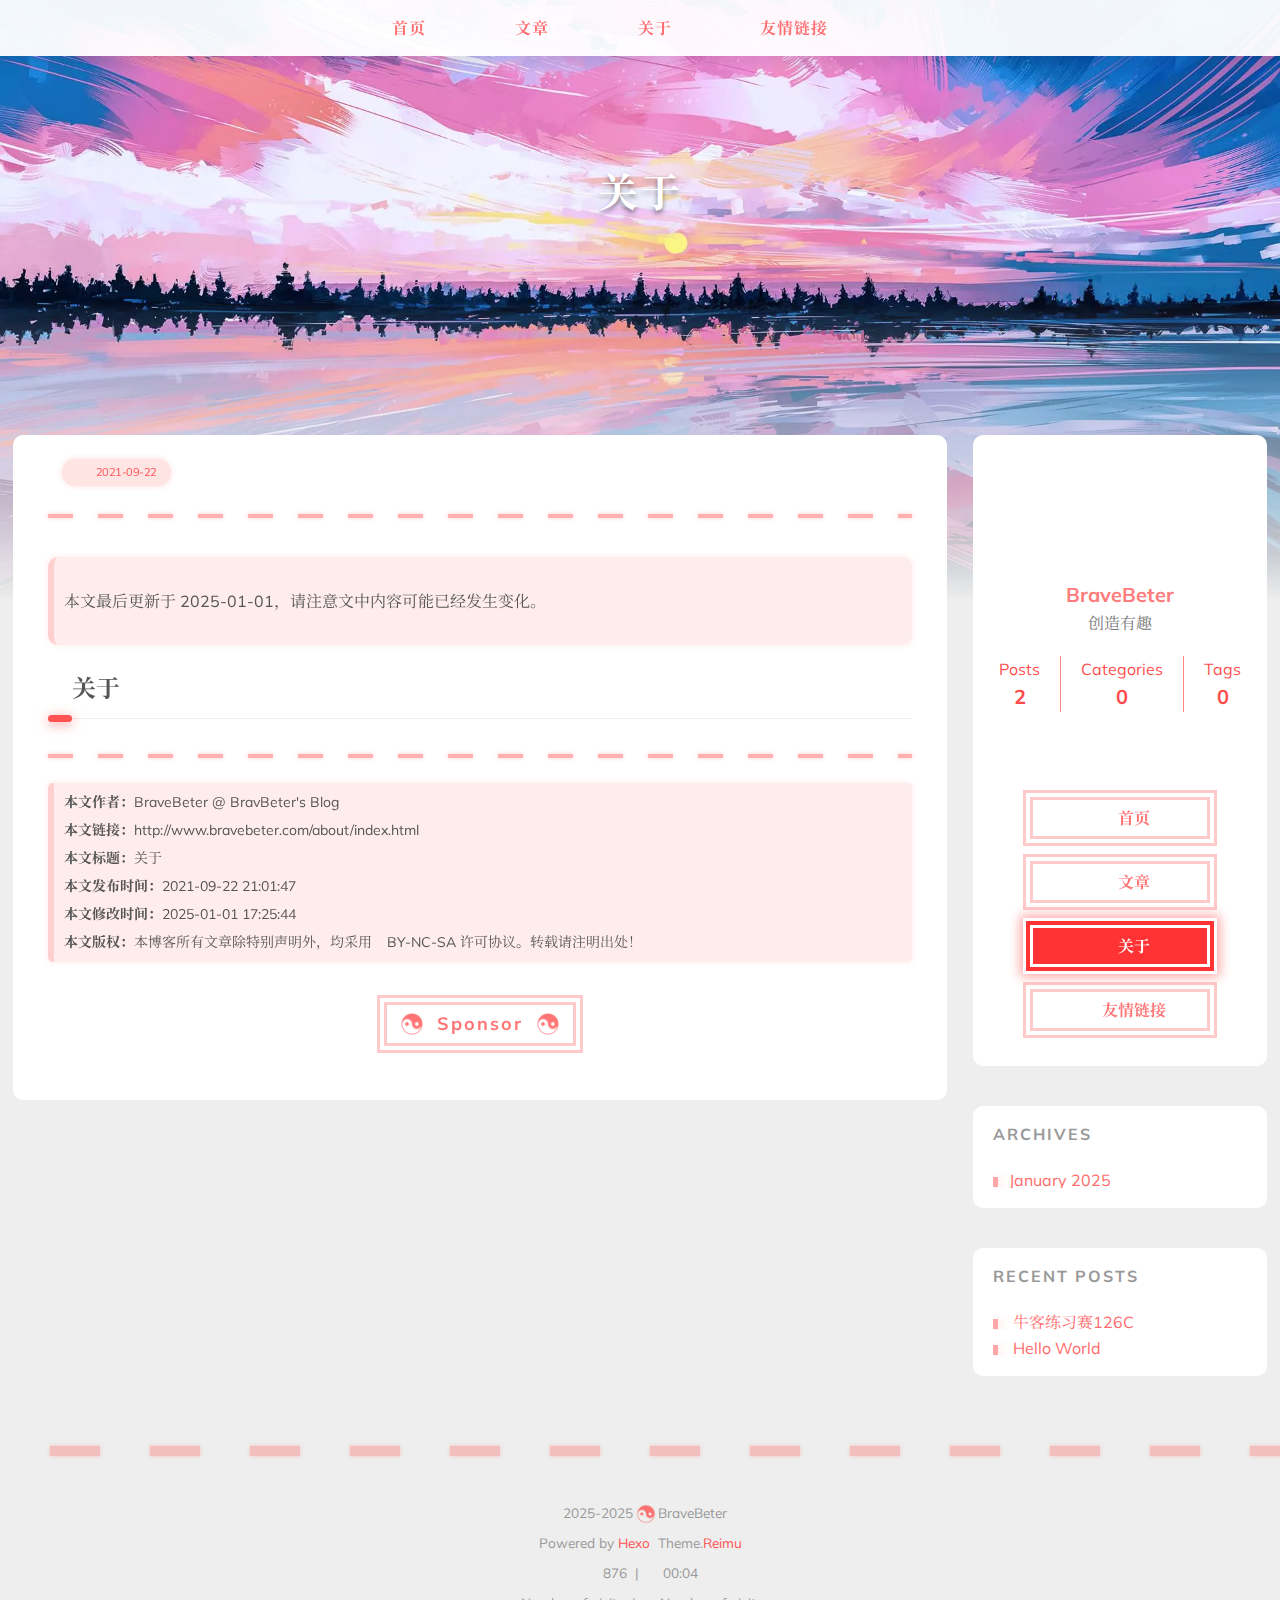
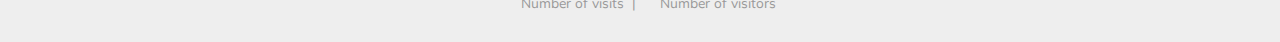
==== about/index.html @ 47693d8d "Site updated: 2025-01-01 23:46:29" ====
<!DOCTYPE html>
  <html lang="en"  >
  <head>
  <meta charset="utf-8">
  

  

  

  <script>window.REIMU_CONFIG = {};window.REIMU_CONFIG.icon_font = '4552607_tq6stt6tcg';window.REIMU_CONFIG.clipboard_tips = {"success":"复制成功(*^▽^*)","fail":"复制失败 (ﾟ⊿ﾟ)ﾂ","copyright":{"enable":true,"count":50,"content":"本文版权：本博客所有文章除特别声明外，均采用 BY-NC-SA 许可协议。转载请注明出处！"}};window.REIMU_CONFIG.outdate = {"enable":true,"daysAgo":180,"message":"本文最后更新于 {time}，请注意文中内容可能已经发生变化。"};window.REIMU_CONFIG.code_block = {"expand":true};</script>
  
  <title>
    关于 |
    
    BravBeter&#39;s Blog
  </title>
  <meta name="viewport" content="width=device-width, initial-scale=1, shrink-to-fit=no">
  <link rel="preconnect" href="https://fonts.gstatic.com/" crossorigin><link rel="preload" as="style" href="https://fonts.googleapis.com/css?family=Mulish:400,400italic,700,700italic%7CNoto%20Serif%20SC:400,400italic,700,700italic&display=swap"><link rel="stylesheet" href="https://fonts.googleapis.com/css?family=Mulish:400,400italic,700,700italic%7CNoto%20Serif%20SC:400,400italic,700,700italic&display=swap" media="print" onload="this.media&#x3D;&#39;all&#39;">
  
    <link rel="preload" href="//at.alicdn.com/t/c/font_4552607_tq6stt6tcg.woff2" as="font" type="font/woff2" crossorigin="anonymous">
  
  
    
<link rel="stylesheet" href="/css/loader.css">

  
  
    <meta name="description" content="关于">
<meta property="og:type" content="website">
<meta property="og:title" content="关于">
<meta property="og:url" content="http://www.bravebeter.com/about/index.html">
<meta property="og:site_name" content="BravBeter&#39;s Blog">
<meta property="og:description" content="关于">
<meta property="og:locale" content="en_US">
<meta property="og:image" content="http://www.bravebeter.com/images/banner.webp">
<meta property="article:published_time" content="2021-09-22T13:01:47.000Z">
<meta property="article:modified_time" content="2025-01-01T09:25:44.995Z">
<meta property="article:author" content="BraveBeter">
<meta property="article:tag" content="create something interesting">
<meta name="twitter:card" content="summary">
<meta name="twitter:image" content="http://www.bravebeter.com/images/banner.webp">
  
  
    <link rel="alternate" href="/atom.xml" title="BravBeter's Blog" type="application/atom+xml">
  
  
    <link rel="shortcut icon" href="/images/favicon.ico">
  
  
<link rel="stylesheet" href="/css/style.css">

  <link rel="preload" href="https://npm.webcache.cn/photoswipe@5.4.4/dist/photoswipe.css" as="style" onload="this.onload=null;this.rel='stylesheet'">
  
  
  
  
  
    
<link rel="stylesheet" href="https://npm.webcache.cn/@reimujs/aos@0.1.0/dist/aos.css">

  
  
    
<link rel="stylesheet" href="https://npm.webcache.cn/aplayer@1.10.1/dist/APlayer.min.css">

  
<meta name="generator" content="Hexo 7.3.0"></head>

  <body>
    
  <div id='loader'>
    <div class="loading-left-bg loading-bg"></div>
    <div class="loading-right-bg loading-bg"></div>
    <div class="spinner-box">
      <div class="loading-taichi">
        
          <svg width="150" height="150" viewBox="0 0 1024 1024" class="icon" version="1.1" xmlns="https://www.w3.org/2000/svg" shape-rendering="geometricPrecision">
            <path d="M303.5 432A80 80 0 0 1 291.5 592A80 80 0 0 1 303.5 432z" fill="var(--red-1, #ff5252)" />
            <path d="M512 65A447 447 0 0 1 512 959L512 929A417 417 0 0 0 512 95A417 417 0 0 0 512 929L512 959A447 447 0 0 1 512 65z 
           M512 95A417 417 0 0 1 929 512A208.5 208.5 0 0 1 720.5 720.5L720.5 592A80 80 0 0 0 720.5 432A80 80 0 0 0 720.5 592L720.5 720.5A208.5 208.5 0 0 1 512 512A208.5 208.5 0 0 0 303.5 303.5A208.5 208.5 0 0 0 95 512A417 417 0 0 1 512 95z" fill="var(--red-1, #ff5252)" />
          </svg>
        
      </div>
      <div class="loading-word">少女祈祷中...</div>
    </div>
  </div>
  </div>
  <script>
    var time = null;
    var startLoading = () => {
      time = Date.now();
      document.getElementById('loader').classList.remove("loading");
    }
    var endLoading = () => {
      if (!time) {
        document.body.style.overflow = 'auto';
        document.getElementById('loader').classList.add("loading");
      } else {
        if (Date.now() - time > 500) {
          time = null;
          document.body.style.overflow = 'auto';
          document.getElementById('loader').classList.add("loading");
        } else {
          setTimeout(endLoading, 500 - (Date.now() - time));
          time = null;
        }
      }
    }
    window.addEventListener('DOMContentLoaded', endLoading);
    document.getElementById('loader').addEventListener('click', endLoading);
  </script>

<div id="copy-tooltip" style="pointer-events: none; opacity: 0; transition: all 0.2s ease; position: fixed;top: 50%;left: 50%;z-index: 999;transform: translate(-50%, -50%);color: white;background: rgba(0, 0, 0, 0.5);padding: 10px 15px;border-radius: 10px;">
</div>


    <div id="container">
      <div id="wrap">
        <div id="header-nav">
  <nav id="main-nav">
    
      
        <span class="main-nav-link-wrap">
          <div class="main-nav-icon icon rotate">
            &#xe62b;
          </div>
          <a class="main-nav-link" href="/">首页</a>
        </span>
      
        <span class="main-nav-link-wrap">
          <div class="main-nav-icon icon rotate">
            &#xe62b;
          </div>
          <a class="main-nav-link" href="/archives">文章</a>
        </span>
      
        <span class="main-nav-link-wrap">
          <div class="main-nav-icon icon rotate">
            &#xe62b;
          </div>
          <a class="main-nav-link" href="/about">关于</a>
        </span>
      
        <span class="main-nav-link-wrap">
          <div class="main-nav-icon icon rotate">
            &#xe62b;
          </div>
          <a class="main-nav-link" href="/friend">友情链接</a>
        </span>
      
    
    <a id="main-nav-toggle" class="nav-icon"></a>
  </nav>
  <nav id="sub-nav">
    
      <a id="nav-rss-link" class="nav-icon" href="/atom.xml" title="RSS Feed" target="_blank"></a>
    
    
    
  </nav>
</div>
<header id="header">
  
    <picture>
      
    </picture>
    
      <img fetchpriority="high" src="/images/dongman.webp" alt="关于">
    
  
  <div id="header-outer">
    <div id="header-title">
      
        
        
          <a href="/" id="logo">
            <h1 data-aos="slide-up">关于</h1>
          </a>
        
      
      
        
        <h2 id="subtitle-wrap" data-aos="slide-down">
          
        </h2>
      
    </div>
  </div>
</header>

        <div id="content"  class="sidebar-right" >
          <aside id="sidebar">
  
    <div id="aplayer" theme="var(--color-link)" data-aos="fade-up"></div>
  
  
  <div class="sidebar-wrapper ">
    <div class="sidebar-wrap" data-aos="fade-up">
      
        <div class="sidebar-author">
  <img data-src="/avatar/dihuang.webp" data-sizes="auto" alt="BraveBeter" class="lazyload">
  <div class="sidebar-author-name">BraveBeter</div>
  <div class="sidebar-description">创造有趣</div>
</div>
<div class="sidebar-state">
  <div class="sidebar-state-article">
    <div>Posts</div>
    <div class="sidebar-state-number">2</div>
  </div>
  <div class="sidebar-state-category">
    <div>Categories</div>
    <div class="sidebar-state-number">0</div>
  </div>
  <div class="sidebar-state-tag">
    <div>Tags</div>
    <div class="sidebar-state-number">0</div>
  </div>
</div>
<div class="sidebar-social">
  
    <div class="icon-email sidebar-social-icon">
      <a href=2801611461@qq.com itemprop="url" target="_blank" aria-label="email" rel="noopener external nofollow noreferrer"></a>
    </div>
  
    <div class="icon-github sidebar-social-icon">
      <a href=https://github.com/Luanxiaorui itemprop="url" target="_blank" aria-label="github" rel="noopener external nofollow noreferrer"></a>
    </div>
  
</div>
<div class="sidebar-menu">
  
    
      <div class="sidebar-menu-link-wrap">
        <a class="sidebar-menu-link-dummy" href="/" aria-label="首页"></a>
        <div class="sidebar-menu-icon icon rotate">
          &#xe62b;
        </div>
        <div class="sidebar-menu-link">首页</div>
      </div>
    
      <div class="sidebar-menu-link-wrap">
        <a class="sidebar-menu-link-dummy" href="/archives" aria-label="文章"></a>
        <div class="sidebar-menu-icon icon rotate">
          &#xe62b;
        </div>
        <div class="sidebar-menu-link">文章</div>
      </div>
    
      <div class="sidebar-menu-link-wrap">
        <a class="sidebar-menu-link-dummy" href="/about" aria-label="关于"></a>
        <div class="sidebar-menu-icon icon rotate">
          &#xe62b;
        </div>
        <div class="sidebar-menu-link">关于</div>
      </div>
    
      <div class="sidebar-menu-link-wrap">
        <a class="sidebar-menu-link-dummy" href="/friend" aria-label="友情链接"></a>
        <div class="sidebar-menu-icon icon rotate">
          &#xe62b;
        </div>
        <div class="sidebar-menu-link">友情链接</div>
      </div>
    
  
</div>

      
      
    </div>
  </div>

  <div class="sidebar-widget">
  
    
      

    
      
  <div class="widget-wrapper">
    <div class="widget-wrap" data-aos="fade-up">
      <h3 class="widget-title">Archives</h3>
      <div class="widget">
        <ul class="archive-list"><li class="archive-list-item"><a class="archive-list-link" href="/archives/2025/01/">January 2025</a></li></ul>
      </div>
    </div>
  </div>


    
      
  <div class="widget-wrapper">
    <div class="widget-wrap" data-aos="fade-up">
      <h3 class="widget-title">Recent Posts</h3>
      <div class="widget">
        <ul>
          
            <li>
              <a href="/2025/01/01/%E7%89%9B%E5%AE%A2%E7%BB%83%E4%B9%A0%E8%B5%9B126C/?">牛客练习赛126C</a>
            </li>
          
            <li>
              <a href="/2025/01/01/hello-world/?">Hello World</a>
            </li>
          
        </ul>
      </div>
    </div>
  </div>


    
  
  </div>
</aside>

          <section id="main"><article id="page-" class="h-entry article article-type-page" itemprop="blogPost" itemscope itemtype="https://schema.org/BlogPosting">
  <div class="article-inner" data-aos="fade-up">
    <div class="article-meta">
      <div class="article-date">
  <a href="/about/index.html" class="article-date-link" data-aos="zoom-in">
    <time datetime="2021-09-22T13:01:47.000Z" itemprop="datePublished">2021-09-22</time>
    <time style="display: none;" id="post-update-time">2025-01-01</time>
  </a>
</div>

      

    </div>
    <div class="hr-line"></div>
    

    <div class="e-content article-entry" itemprop="articleBody">
      
        <blockquote id="outdate-blockquote" style="display: none;"><p></p></blockquote>
      
      
        <h2 id="关于"><a href="#关于" class="headerlink" title="关于"></a>关于</h2>
      
    </div>
    <footer class="article-footer">
      
        <blockquote class="article-copyright">
    <p><strong>本文作者：</strong>BraveBeter @ BravBeter's Blog</p>
    <p><strong>本文链接：</strong><a href="http://www.bravebeter.com/about/index.html">http://www.bravebeter.com/about/index.html</a></p>
    <p><strong>本文标题：</strong>关于</p>
    <p><strong>本文发布时间：</strong>2021-09-22 21:01:47</p>
    <p><strong>本文修改时间：</strong>2025-01-01 17:25:44</p>
    <p><strong>本文版权：</strong>本博客所有文章除特别声明外，均采用 <a href="https://creativecommons.org/licenses/by-nc-sa/4.0/deed.zh" rel="noopener external nofollow noreferrer" target="_blank"><span class="icon-creative-commons"></span>BY-NC-SA</a> 许可协议。转载请注明出处！</p>
    <span class="icon-creative-commons article-copyright-bg"></span>
  </blockquote>
      
      
        <div class="sponsor-wrapper">
  <div class="sponsor-button-wrapper">
    <div class="sponsor-icon rotate"></div>
    <div class="sponsor-title">Sponsor</div>
    <div class="sponsor-icon rotate"></div>
  </div>
  <div class="sponsor-tip">请作者喝杯咖啡吧！</div>
  
</div>
      
      
      
      
      
      
      

    </footer>
  </div>
  

</article>






</section>
        </div>
        
        
        <footer id="footer">
  <div style="width: 100%; overflow: hidden">
    <div class="footer-line"></div>
  </div>
  <div id="footer-info">
    
    <div>
      <span class="icon-copyright"></span>
      2025-2025
      <span class="footer-info-sep rotate"></span>
      BraveBeter
    </div>
    
      <div>
        Powered by&nbsp;<a href="https://hexo.io/" rel="noopener external nofollow noreferrer" target="_blank">Hexo</a>&nbsp;
        Theme.<a href="https://github.com/D-Sketon/hexo-theme-reimu" rel="noopener external nofollow noreferrer" target="_blank">Reimu</a>
      </div>
    
    
      <div>
        <span class="icon-brush"></span>
        876
        &nbsp;|&nbsp;
        <span class="icon-coffee"></span>
        00:04
      </div>
    
    
    
    
      <div>
        <span class="icon-eye"></span>
        <span id="busuanzi_container_site_pv">Number of visits&nbsp;<span id="busuanzi_value_site_pv"></span></span>
        &nbsp;|&nbsp;
        <span class="icon-user"></span>
        <span id="busuanzi_container_site_uv">Number of visitors&nbsp;<span id="busuanzi_value_site_uv"></span></span>
      </div>
    
  </div>
</footer>

        
          <div class="sidebar-top">
            <div class="sidebar-top-taichi rotate"></div>
            <div class="arrow-up"></div>
          </div>
        
        <div id="mask" class="hide"></div>
      </div>
      <nav id="mobile-nav">
  <div class="sidebar-wrap">
    
      <div class="sidebar-author">
  <img data-src="/avatar/dihuang.webp" data-sizes="auto" alt="BraveBeter" class="lazyload">
  <div class="sidebar-author-name">BraveBeter</div>
  <div class="sidebar-description">创造有趣</div>
</div>
<div class="sidebar-state">
  <div class="sidebar-state-article">
    <div>Posts</div>
    <div class="sidebar-state-number">2</div>
  </div>
  <div class="sidebar-state-category">
    <div>Categories</div>
    <div class="sidebar-state-number">0</div>
  </div>
  <div class="sidebar-state-tag">
    <div>Tags</div>
    <div class="sidebar-state-number">0</div>
  </div>
</div>
<div class="sidebar-social">
  
    <div class="icon-email sidebar-social-icon">
      <a href=2801611461@qq.com itemprop="url" target="_blank" aria-label="email" rel="noopener external nofollow noreferrer"></a>
    </div>
  
    <div class="icon-github sidebar-social-icon">
      <a href=https://github.com/Luanxiaorui itemprop="url" target="_blank" aria-label="github" rel="noopener external nofollow noreferrer"></a>
    </div>
  
</div>
<div class="sidebar-menu">
  
    
      <div class="sidebar-menu-link-wrap">
        <a class="sidebar-menu-link-dummy" href="/" aria-label="首页"></a>
        <div class="sidebar-menu-icon icon rotate">
          &#xe62b;
        </div>
        <div class="sidebar-menu-link">首页</div>
      </div>
    
      <div class="sidebar-menu-link-wrap">
        <a class="sidebar-menu-link-dummy" href="/archives" aria-label="文章"></a>
        <div class="sidebar-menu-icon icon rotate">
          &#xe62b;
        </div>
        <div class="sidebar-menu-link">文章</div>
      </div>
    
      <div class="sidebar-menu-link-wrap">
        <a class="sidebar-menu-link-dummy" href="/about" aria-label="关于"></a>
        <div class="sidebar-menu-icon icon rotate">
          &#xe62b;
        </div>
        <div class="sidebar-menu-link">关于</div>
      </div>
    
      <div class="sidebar-menu-link-wrap">
        <a class="sidebar-menu-link-dummy" href="/friend" aria-label="友情链接"></a>
        <div class="sidebar-menu-icon icon rotate">
          &#xe62b;
        </div>
        <div class="sidebar-menu-link">友情链接</div>
      </div>
    
  
</div>

    
  </div>
  
</nav>

    </div>
    
    
<script src="https://npm.webcache.cn/lazysizes@5.3.2/lazysizes.min.js" integrity="sha384-3gT&#x2F;vsepWkfz&#x2F;ff7PpWNUeMzeWoH3cDhm&#x2F;A8jM7ouoAK0&#x2F;fP&#x2F;9bcHHR5kHq2nf+e" crossorigin="anonymous"></script>


<script src="https://npm.webcache.cn/clipboard@2.0.11/dist/clipboard.min.js" integrity="sha384-J08i8An&#x2F;QeARD9ExYpvphB8BsyOj3Gh2TSh1aLINKO3L0cMSH2dN3E22zFoXEi0Q" crossorigin="anonymous"></script>



<script src="/js/script.js"></script>



  
<script src="/js/aos.js"></script>

  <script>
    var aosInit = () => {
      AOS.init({
        duration: 1000,
        easing: "ease",
        once: true,
        offset: 50,
      });
    };
    if (document.readyState === 'loading') {
      document.addEventListener('DOMContentLoaded', aosInit);
    } else {
      aosInit();
    }
  </script>



<script src="/js/pjax_script.js" data-pjax></script>







  
<script src="https://npm.webcache.cn/mouse-firework@0.0.6/dist/index.umd.js" integrity="sha384-vkGvf25gm1C1PbcoD5dNfc137HzNL&#x2F;hr1RKA5HniJOaawtvUmH5lTVFgFAruE9Ge" crossorigin="anonymous"></script>

  <script>
    window.firework && window.firework(JSON.parse('{"excludeElements":["a","button"],"particles":[{"shape":"circle","move":["emit"],"easing":"easeOutExpo","colors":["#ff5252","#ff7c7c","#ffafaf","#ffd0d0"],"number":20,"duration":[1200,1800],"shapeOptions":{"radius":[16,32],"alpha":[0.3,0.5]}},{"shape":"circle","move":["diffuse"],"easing":"easeOutExpo","colors":["#ff0000"],"number":1,"duration":[1200,1800],"shapeOptions":{"radius":20,"alpha":[0.2,0.5],"lineWidth":6}}]}'))
  </script>









  
<script src="https://npm.webcache.cn/quicklink@2.3.0/dist/quicklink.umd.js" integrity="sha384-aD7FsuQkS1ohgFKY41fJfeA+Wd&#x2F;QRNnrOd9Bs58K3FzKdJJv8yPnYU8Tnp5z1agS" crossorigin="anonymous"></script>

  <script data-pjax>
    window.quicklink?.listen({
      timeout: 3000,
      priority: true,
      ignores: []
    });
  </script>


<div id="lazy-script">
  <div>
    
    
      
        
<script src="/js/insert_highlight.js" data-pjax></script>

      
    
    
      <script type="module" data-pjax>
        const PhotoSwipeLightbox = (await safeImport("https://npm.webcache.cn/photoswipe@5.4.4/dist/photoswipe-lightbox.esm.min.js", "sha384-DiL6M/gG+wmTxmCRZyD1zee6lIhawn5TGvED0FOh7fXcN9B0aZ9dexSF/N6lrZi/")).default;
        
        const pswp = () => {
          if (_$$('.article-entry a.article-gallery-item').length > 0) {
            new PhotoSwipeLightbox({
              gallery: '.article-entry',
              children: 'a.article-gallery-item',
              pswpModule: () => safeImport("https://npm.webcache.cn/photoswipe@5.4.4/dist/photoswipe.esm.min.js", "sha384-WkkO3GCmgkC3VQWpaV8DqhKJqpzpF9JoByxDmnV8+oTJ7m3DfYEWX1fu1scuS4+s")
            }).init();
          }
          if(_$$('.article-gallery a.article-gallery-item').length > 0) {
            new PhotoSwipeLightbox({
              gallery: '.article-gallery',
              children: 'a.article-gallery-item',
              pswpModule: () => safeImport("https://npm.webcache.cn/photoswipe@5.4.4/dist/photoswipe.esm.min.js", "sha384-WkkO3GCmgkC3VQWpaV8DqhKJqpzpF9JoByxDmnV8+oTJ7m3DfYEWX1fu1scuS4+s")
            }).init();
          }
          window.lightboxStatus = 'done';
          window.removeEventListener('lightbox:ready', pswp);
        }
        if(window.lightboxStatus === 'ready') {
          pswp()
        } else {
          window.addEventListener('lightbox:ready', pswp);
        }
      </script>
      








    
  </div>
</div>


  <script>
    console.log(String.raw`%c 
 ______     ______     __     __    __     __  __    
/\  == \   /\  ___\   /\ \   /\ "-./  \   /\ \/\ \   
\ \  __<   \ \  __\   \ \ \  \ \ \-./\ \  \ \ \_\ \  
 \ \_\ \_\  \ \_____\  \ \_\  \ \_\ \ \_\  \ \_____\ 
  \/_/ /_/   \/_____/   \/_/   \/_/  \/_/   \/_____/ 
                                                  
`,'color: #ff5252;')
    console.log('%c Theme.Reimu v' + '1.2.0' + ' %c https://github.com/D-Sketon/hexo-theme-reimu ', 'color: white; background: #ff5252; padding:5px 0;', 'padding:4px;border:1px solid #ff5252;')
  </script>
  

<script data-pjax>
  var updateTime = _$('#post-update-time')?.innerHTML;

  if (updateTime) {
    const update = new Date(updateTime);
    const now = new Date();
    const diff = now - update;
    const days = diff / 86400000;
    const { daysAgo, message: template } = window.REIMU_CONFIG.outdate;
    if (days >= daysAgo) {
      const message = template.replace(/{time}/, updateTime);
      const blockquote = _$('#outdate-blockquote');
      if (blockquote) {
        blockquote.querySelector('p').innerText = message;
        blockquote.style.display = 'block';
      }
    }
  }
</script>


  
<script src="https://npm.webcache.cn/busuanzi@2.3.0/bsz.pure.mini.js" integrity="sha384-0M75wtSkhjIInv4coYlaJU83+OypaRCIq2SukQVQX04eGTCBXJDuWAbJet56id+S" crossorigin="anonymous" async></script>




<script>
  if ('serviceWorker' in navigator) {
    navigator.serviceWorker.getRegistrations().then((registrations) => {
      for (let registration of registrations) {
        registration.unregister();
      }
    });
  }
</script>





  
<script src="https://npm.webcache.cn/aplayer@1.10.1/dist/APlayer.min.js" integrity="sha384-gdGYZwHnfJM54evoZhpO0s6ZF5BQiybkiyW7VXr+h5UfruuRL&#x2F;aORyw+5+HZoU6e" crossorigin="anonymous"></script>

  
    <script>
      const ap = new APlayer({
        container: document.getElementById('aplayer'),
        audio: [{"name":"Riptide","artist":"the chainsmokers","url":"The Chainsmokers - Riptide.mp3","cover":"images/riptide.jpg"}] || [],
        fixed: null || false,
        autoplay: null || false,
        loop: '' || 'all',
        order: '' || 'list',
        preload: '' || 'auto',
        volume: null || 0.7,
        mutex: null || true,
        listFolded: null || false,
      });
    </script>
  



  </body>
  </html>
---- css/loader.css ----
[data-theme="dark"] #loader .loading-bg {
  background-color: rgba(37,37,37,0.9);
}
[data-theme="dark"] #loader .spinner-box .loading-word {
  color: var(--red-1, #ff5252);
}
#loader .loading-bg {
  position: fixed;
  z-index: 1000;
  width: 50%;
  height: 100%;
  background-color: rgba(255,255,255,0.9);
  transition: 0.8s;
}
#loader .loading-right-bg {
  right: 0;
}
#loader .spinner-box {
  position: fixed;
  z-index: 1001;
  display: flex;
  justify-content: center;
  align-items: center;
  width: 100%;
  height: 100vh;
  opacity: 1;
  transition: 0.5s;
}
#loader .spinner-box .loading-taichi {
  opacity: 0.8;
  animation: rotate-all 2s linear infinite;
}
#loader .spinner-box .loading-word {
  position: absolute;
  color: var(--red-1, #ff5252);
  top: calc(50% + 110px);
  left: 50%;
  transform: translate(-50%, -50%);
  font: 700 1.2rem Mulish, 'Noto Serif SC', 'Noto Serif JP', -apple-system, 'PingFang SC', 'Microsoft YaHei', sans-serif;
}
#loader.loading .loading-left-bg {
  transform: translate(-100%, 0);
}
#loader.loading .loading-right-bg {
  transform: translate(100%, 0);
}
#loader.loading .spinner-box {
  opacity: 0;
  visibility: hidden;
}
@keyframes rotate-all {
  100% {
    transform: rotate(360deg);
  }
}
---- css/style.css ----
:root {
  --red-0: #f00;
  --red-1: #ff5252;
  --red-2: #ff7c7c;
  --red-3: #ffafaf;
  --red-4: #ffd0d0;
  --red-5: #ffe4e4;
  --red-5-5: #ffecec;
  --red-6: #fff3f3;
  --grey-9: #999;
  --grey-7: #777;
  --color-archive-year: #000;
  --color-default: #555;
  --color-border: var(--red-3);
  --color-link: var(--red-1);
  --color-background: #eee;
  --color-code-background: #f5f5f5;
  --color-header-background: rgba(255,255,255,0.9);
  --color-footer-background: #fff;
  --color-mobile-nav-background: #fff;
  --color-wrap: #fff;
  --color-sticky: #fff;
  --color-h2-border: #eee;
  --color-meta-shadow: var(--red-6);
  --color-hover-shadow: rgba(150,150,150,0.1);
  --color-h2-after: var(--red-1);
  --color-red-6-shadow: rgba(255,78,78,0.6);
  --color-red-3-shadow: rgba(255,78,78,0.3);
  --highlight-nav: #e6e6e6;
  --highlight-scrollbar: #d6d6d6;
  --highlight-background: #f7f7f7;
  --highlight-current-line: #dadada;
  --highlight-selection: #e9e9e9;
  --highlight-foreground: #4d4d4d;
  --highlight-comment: #7d7d7d;
  --highlight-red: #c8362b;
  --highlight-orange: #b66014;
  --highlight-yellow: #cb911d;
  --highlight-green: #2ea52e;
  --highlight-aqua: #479d9d;
  --highlight-blue: #1973b8;
  --highlight-purple: #7135ac;
  --cursor-default: url("../images/cursor/reimu-cursor-default.png"), auto;
  --cursor-pointer: url("../images/cursor/reimu-cursor-pointer.png"), pointer;
  --cursor-text: url("../images/cursor/reimu-cursor-text.png"), text;
  --footer-icon: url("../images/taichi.png");
  --sponsor-icon: url("../images/taichi.png");
  --top-icon: url("../images/taichi.png");
}
[data-theme="dark"]:root {
  --red-0: var(--red-1);
  --red-4: rgba(255,208,208,0.5);
  --red-5: rgba(255,228,228,0.2);
  --red-5-5: rgba(255,236,236,0.1);
  --red-6: rgba(255,243,243,0.2);
  --color-archive-year: #999;
  --color-default: #999;
  --color-border: var(--red-5);
  --color-background: #21252b;
  --color-code-background: rgba(232,232,232,0.1);
  --color-header-background: #222;
  --color-footer-background: #21252b;
  --color-mobile-nav-background: #21252b;
  --color-wrap: #272b30;
  --color-h2-border: #47474a;
  --color-meta-shadow: rgba(0,0,0,0.2);
  --color-hover-shadow: rgba(0,0,0,0.2);
  --highlight-nav: #2e353f;
  --highlight-scrollbar: #454d59;
  --highlight-background: #22272e;
  --highlight-current-line: #393939;
  --highlight-selection: #515151;
  --highlight-foreground: #ccc;
  --highlight-comment: #999;
  --highlight-red: #f47067;
  --highlight-orange: #f69d50;
  --highlight-yellow: #fc6;
  --highlight-green: #9c9;
  --highlight-aqua: #6cc;
  --highlight-blue: #54b6ff;
  --highlight-purple: #dcbdfb;
}
[data-theme="dark"]:root img {
  filter: brightness(70%);
}
[data-theme="dark"]:root .pswp__img {
  opacity: 1;
  filter: none;
  animation: none;
}
[data-theme="dark"]:root img.lazyloaded {
  opacity: 1;
  animation: blur-darken 0.8s ease-in-out forwards;
}
body [data-aos='fade-up'] {
  transform: translate3d(0, 30px, 0);
}
body [data-aos='zoom-in'] {
  transform: scale(0.8);
}
[data-aos^=fade],
[data-aos^=zoom] {
  transition-property: all !important;
}
@keyframes blur {
  0% {
    filter: blur(10px);
  }
  to {
    filter: blur(0);
  }
}
@keyframes blur-darken {
  0% {
    filter: blur(10px) brightness(70%);
  }
  to {
    filter: blur(0) brightness(70%);
  }
}
@keyframes rotate-all {
  100% {
    transform: rotate(360deg);
  }
}
@keyframes transform-all {
  100% {
    transform: translateX(-100px);
  }
}
.article-entry h1 {
  font-size: 2em;
}
.article-entry h2 {
  font-size: 1.5em;
  position: relative;
}
.article-entry h2:before {
  content: "";
  position: absolute;
  width: 100%;
  border-bottom: 1px solid var(--color-h2-border);
  bottom: -15px;
  box-sizing: unset;
  transition: 1s;
}
.article-entry h2:after {
  content: "";
  position: absolute;
  background: var(--color-h2-after);
  width: 1em;
  height: 7px;
  bottom: -18px;
  left: 0;
  border-radius: 10px;
  box-shadow: 0 2px 12px var(--color-red-6-shadow);
  transition: 0.3s;
}
.article-entry h2:hover:after {
  width: 3em;
}
.article-entry h3 {
  font-size: 1.3em;
}
.article-entry h4 {
  font-size: 1.2em;
}
.article-entry h5 {
  font-size: 1em;
}
.article-entry h6 {
  font-size: 1em;
  color: var(--grey-9);
}
.article-entry hr {
  margin: 10px 0;
  opacity: 0.3;
  height: 4px;
  background-image: linear-gradient(to right, var(--red-0) 50%, transparent 0%);
  background-size: 50px 4px;
  background-repeat: repeat-x;
  border: none;
  filter: drop-shadow(0px 0px 2px var(--red-1));
  transition: opacity 0.3s;
}
.article-entry hr:hover {
  opacity: 0.5;
}
.article-entry strong {
  font-weight: bold;
}
.article-entry em,
.article-entry cite {
  font-style: italic;
}
.article-entry sup,
.article-entry sub {
  font-size: 0.75em;
  line-height: 0;
  position: relative;
  vertical-align: baseline;
}
.article-entry sup {
  top: -0.5em;
}
.article-entry sub {
  bottom: -0.2em;
}
.article-entry small {
  font-size: 0.85em;
}
.article-entry acronym,
.article-entry abbr {
  text-decoration: none;
  border-bottom: 1px dotted;
}
.article-entry ul,
.article-entry ol,
.article-entry dl {
  margin: 0 20px;
  line-height: 1.8em;
}
.article-entry ul ul,
.article-entry ol ul,
.article-entry ul ol,
.article-entry ol ol {
  margin-top: 0;
  margin-bottom: 0;
}
.article-entry ul {
  list-style: disc;
}
.article-entry ol {
  list-style: decimal;
}
.article-entry dt {
  font-weight: bold;
}
@font-face {
  font-family: "iconfont";
  src: url("//at.alicdn.com/t/c/font_4552607_tq6stt6tcg.woff2") format('woff2');
  font-display: swap;
}
.tag-wrap .archives-tag-list-link:before {
  font-family: "iconfont";
  content: "\e622";
}
.category-wrap .archives-category-list-link:before {
  font-family: "iconfont";
  content: "\e604";
}
.article-date-link:before {
  font-family: "iconfont";
  content: "\e606";
}
.article-category-link:before {
  font-family: "iconfont";
  content: "\e604";
}
.article-tag-list-link:before {
  font-family: "iconfont";
  content: "\e622";
}
.article-comment-link:before {
  font-family: "iconfont";
  content: "\e608";
}
.icon-copyright:before {
  font-family: "iconfont";
  content: "\e60a";
}
.icon-brush:before {
  font-family: "iconfont";
  content: "\e618";
}
.icon-coffee:before {
  font-family: "iconfont";
  content: "\e607";
}
.icon-eye:before {
  font-family: "iconfont";
  content: "\e60f";
}
.icon-user:before {
  font-family: "iconfont";
  content: "\e628";
}
#main-nav-toggle:before {
  font-family: "iconfont";
  content: "\e62f";
}
#nav-rss-link:before {
  font-family: "iconfont";
  content: "\e61f";
}
#nav-search-btn:before {
  font-family: "iconfont";
  content: "\e631";
}
#nav-sun-btn:before {
  font-family: "iconfont";
  content: "\e621";
}
#nav-moon-btn:before {
  font-family: "iconfont";
  content: "\e617";
}
.icon-copy:before {
  font-family: "iconfont";
  content: "\e60c";
}
.icon-chevron-down:before {
  font-family: "iconfont";
  content: "\e609";
}
.icon-check:before {
  font-family: "iconfont";
  content: "\e636";
}
.icon-times:before {
  font-family: "iconfont";
  content: "\e637";
}
.post-meta .icon-calendar:before {
  font-family: "iconfont";
  content: "\e605";
}
.post-meta .icon-pencil:before {
  font-family: "iconfont";
  content: "\e61b";
}
.post-meta .icon-clock:before {
  font-family: "iconfont";
  content: "\e613";
}
.post-sticky:before {
  font-family: "iconfont";
  content: "\e627";
}
.reimu-popup .popup-btn-close:before {
  font-family: "iconfont";
  content: "\e626";
}
.reimu-search-input-icon:before {
  font-family: "iconfont";
  content: "\e631";
}
.ais-pagination--item__previous a:before {
  font-family: "iconfont";
  content: "\e601";
}
.ais-pagination--item__next a:before {
  font-family: "iconfont";
  content: "\e630";
}
.icon-github:before {
  content: "\e619";
}
.icon-email:before {
  content: "\e63c";
}
.sidebar-btn-wrapper .sidebar-toc-btn:before {
  font-family: "iconfont";
  content: "\e633";
}
.sidebar-btn-wrapper .sidebar-common-btn:before {
  font-family: "iconfont";
  content: "\e632";
}
.sidebar-top .arrow-up:before {
  font-family: "iconfont";
  content: "\e634";
}
.icon-link:before {
  font-family: "iconfont";
  content: "\e639";
}
.icon-globe:before {
  font-family: "iconfont";
  content: "\e638";
}
.icon-creative-commons:before {
  font-family: "iconfont";
  content: "\e63a";
}
.icon-taichi:before {
  font-family: "iconfont";
  content: "\e62b";
}
.icon {
  font-family: "iconfont";
}
html,
body,
div,
span,
applet,
object,
iframe,
h1,
h2,
h3,
h4,
h5,
h6,
p,
blockquote,
pre,
a,
abbr,
acronym,
address,
big,
cite,
code,
del,
dfn,
em,
img,
ins,
kbd,
q,
s,
samp,
small,
strike,
strong,
sub,
sup,
tt,
var,
dl,
dt,
dd,
ol,
ul,
li,
fieldset,
form,
label,
legend,
table,
caption,
tbody,
tfoot,
thead,
tr,
th,
td {
  margin: 0;
  padding: 0;
  border: 0;
  outline: 0;
  font-weight: inherit;
  font-style: inherit;
  font-family: inherit;
  font-size: 100%;
  vertical-align: baseline;
}
body {
  line-height: 1;
  color: #000;
  background: #fff;
}
ol,
ul {
  list-style: none;
}
table {
  border-collapse: separate;
  border-spacing: 0;
  vertical-align: middle;
}
caption,
th,
td {
  text-align: left;
  font-weight: normal;
  vertical-align: middle;
}
a img {
  border: none;
}
h1,
h2,
h3,
h4,
h5,
h6 {
  font-family: 'Mulish','Noto Serif SC', '-apple-system','PingFang SC','Microsoft YaHei','sans-serif';
  font-weight: 700;
}
input,
button {
  margin: 0;
  padding: 0;
}
input::-moz-focus-inner,
button::-moz-focus-inner {
  border: 0;
  padding: 0;
}
html,
body,
#container {
  height: 100%;
  scroll-behavior: smooth;
  cursor: var(--cursor-default);
}
body {
  width: 100%;
  background: var(--color-background);
  -webkit-text-size-adjust: 100%;
  -webkit-font-smoothing: antialiased;
  text-size-adjust: 100%;
  font-family: 'Mulish','Noto Serif SC', '-apple-system','PingFang SC','Microsoft YaHei','sans-serif';
  transition: background 1s;
}
body ::selection {
  background: var(--red-1);
  color: #fff;
}
a {
  cursor: var(--cursor-pointer) !important;
}
.site-search input {
  cursor: var(--cursor-text) !important;
}
#main span,
#main p,
#main code,
#main kbd,
#main input,
#main textarea {
  cursor: var(--cursor-text) !important;
}
#main nav span {
  cursor: var(--cursor-default) !important;
}
#container {
  position: relative;
}
.mobile-nav-on {
  overflow: hidden !important;
}
#wrap {
  position: absolute;
  z-index: 1;
  top: 0;
  left: 0;
  height: 100%;
  width: 100%;
  transition: 1s;
  background: var(--color-background);
}
#main {
  padding: 0 10px;
  max-width: 100%;
  box-sizing: border-box;
}
@media screen and (max-width: 959px) {
  #main {
    min-width: 100%;
  }
}
#content {
  position: relative;
  display: flex;
  padding-top: 5px;
  align-items: stretch;
  max-width: 1350px;
  margin: 0 auto;
  overflow: visible;
}
@media screen and (min-width: 960px) {
  .sidebar-left #main,
  .sidebar-right #main {
    padding: 0;
    width: 73%;
    margin: 0 1%;
  }
}
#content.sidebar-right {
  flex-direction: row-reverse;
}
#mask {
  z-index: 1000;
  position: fixed;
  top: 0;
  left: 0;
  width: 100%;
  height: 100%;
  background: rgba(0,0,0,0.3);
  backdrop-filter: blur(3px);
  -webkit-backdrop-filter: blur(3px);
  opacity: 1;
  transition: 0.3s;
}
#mask.hide {
  opacity: 0;
  visibility: hidden;
}
#header {
  min-height: 400px;
  height: 35vh;
  position: relative;
}
#header img {
  position: absolute;
  top: 0;
  left: 0;
  width: 100%;
  height: 150%;
  z-index: -2;
  user-select: none;
  display: block;
  object-fit: cover;
  transition: 0.3s;
  -webkit-mask: linear-gradient(to top, transparent, #fff 50%);
  mask: linear-gradient(to top, transparent, #fff 50%);
}
@media screen and (max-width: 959px) {
  #header img {
    height: 120%;
  }
}
@media screen and (max-width: 767px) {
  #header img {
    height: 100%;
  }
}
#header-outer {
  height: 100%;
  position: relative;
  max-width: 100%;
}
[data-theme="dark"] #header-nav:hover {
  background: var(--color-header-background);
}
#header-nav {
  position: fixed;
  top: 0;
  left: 0;
  right: 0;
  display: flex;
  justify-content: center;
  overflow: hidden;
  background: var(--color-header-background);
  box-shadow: 0 0 15px 5px rgba(0,0,0,0.1);
  transition: background 1s, top 0.3s;
  z-index: 200;
}
#header-nav:hover {
  background: rgba(255,255,255,0.95);
}
#header-nav.header-nav-hidden {
  top: -80px;
}
#header-title {
  font-family: 'Mulish','Noto Serif SC', '-apple-system','PingFang SC','Microsoft YaHei','sans-serif';
  font-weight: 700;
  text-align: center;
  position: absolute;
  top: 50%;
  margin: -20px 2.5% 0;
  width: 95%;
}
#logo,
#subtitle {
  text-decoration: none;
  color: #fff;
}
#logo {
  font-size: 40px;
  font-weight: 700;
  letter-spacing: 2px;
  display: inline-block;
  transform: translateY(-20%);
  text-shadow: 0 0.2rem 0.3rem rgba(0,0,0,0.5);
}
@media screen and (max-width: 959px) {
  #logo {
    font-size: 35px;
  }
}
@media screen and (min-width: 480px) and (max-width: 767px) {
  #logo {
    font-size: 30px;
  }
}
@media screen and (max-width: 479px) {
  #logo {
    font-size: 30px;
  }
}
#subtitle {
  font-size: 18px;
  font-weight: 400;
  letter-spacing: 1px;
  text-shadow: 0 0 5px rgba(0,0,0,0.5);
}
@media screen and (max-width: 959px) {
  #subtitle {
    font-size: 15px;
  }
}
@media screen and (min-width: 480px) and (max-width: 767px) {
  #subtitle {
    font-size: 14px;
  }
}
@media screen and (max-width: 479px) {
  #subtitle {
    font-size: 13px;
  }
}
#subtitle-wrap {
  margin-top: 18px;
}
#main-nav {
  display: flex;
  align-items: center;
}
.nav-icon,
.main-nav-link-wrap,
.main-nav-link,
.main-nav-icon {
  color: var(--red-0);
  opacity: 0.8;
  text-decoration: none;
  transition: 0.2s;
  padding: 20px 15px;
}
.main-nav-link-wrap {
  padding: 0 15px;
  display: flex;
  transition: 0.3s;
}
.main-nav-link-wrap:hover {
  opacity: 1;
}
@media screen and (max-width: 959px) {
  .main-nav-link-wrap {
    padding: 0 10px;
  }
}
@media screen and (max-width: 767px) {
  .main-nav-link-wrap {
    padding: 0 4px;
  }
}
.nav-icon {
  text-align: center;
  font-size: 14px;
  width: 14px;
  height: 14px;
  will-change: transform;
}
.nav-icon:hover {
  opacity: 1;
  transform: scale(1.1);
}
[data-theme="dark"] .main-nav-link,
[data-theme="dark"] .nav-icon,
[data-theme="dark"] .main-nav-link-wrap {
  color: var(--red-2);
}
@media screen and (max-width: 767px) {
  .main-nav-link-wrap {
    display: none;
  }
}
.main-nav-link-wrap:hover .main-nav-icon:before {
  transform: rotate(90deg) scale(1.1);
}
.main-nav-link-wrap:hover .main-nav-icon {
  transform: scale(1.1);
}
.main-nav-link-wrap:hover .main-nav-icon.rotate {
  transform: rotate(90deg) scale(1.1);
}
.main-nav-link {
  letter-spacing: 1px;
  font-weight: 700;
  opacity: 0.7;
}
.main-nav-icon {
  cursor: var(--cursor-pointer);
  padding: 15px 5px;
  display: flex;
  align-items: center;
  font-size: 24px;
  font-weight: 400;
  transition: transform 0.3s;
  will-change: transform;
}
.main-nav-icon.rotate {
  transform: rotate(90deg);
}
.main-nav-icon:before {
  font-size: 24px;
  font-weight: 400;
  transform: rotate(90deg);
  transition: transform 0.3s;
  will-change: transform;
}
#main-nav-toggle {
  display: none;
}
@media screen and (max-width: 767px) {
  #main-nav-toggle {
    display: block;
  }
}
#sub-nav {
  display: flex;
  align-items: center;
}
#nav-sun-btn:before,
#nav-moon-btn:before {
  font-weight: 700;
}
.hr-line {
  margin: 10px 35px;
  opacity: 0.3;
  height: 4px;
  background-image: linear-gradient(to right, var(--red-0) 50%, transparent 0%);
  background-size: 50px 4px;
  background-repeat: repeat-x;
  filter: drop-shadow(0px 0px 2px var(--red-1));
  transition: opacity 0.3s;
}
.hr-line:hover {
  opacity: 0.5;
}
.article-inner {
  background: var(--color-wrap);
  border-radius: 10px;
  overflow: hidden;
  transition: 0.3s;
}
.article-meta {
  display: flex;
  flex-direction: column;
  padding: 20px 35px 0;
}
.article-date-link,
.article-category-link {
  text-decoration: none;
  text-transform: uppercase;
  font-size: 14px;
  color: var(--red-1);
  background: var(--red-5);
  border-radius: 20px;
  padding: 10px 18px;
  margin: 0 12px 1em 0;
  box-shadow: 0 0 5px 3px var(--color-meta-shadow);
  transition: 0.3s;
}
.article-date {
  display: flex;
}
.article-date-link:before {
  margin-right: 10px;
}
.article-category {
  display: flex;
  flex-wrap: wrap;
}
.article-category-link:before {
  font-weight: 700;
  margin-right: 10px;
}
.article-entry {
  color: var(--color-default);
  padding: 0 35px;
}
.article-entry:before,
.article-entry:after {
  content: "";
  display: table;
}
.article-entry:after {
  clear: both;
}
@media screen and (max-width: 767px) {
  .article-entry {
    padding: 0 20px;
  }
}
.article-entry p,
.article-entry table {
  line-height: 1.8em;
  margin: 1.8em 0;
}
.article-entry h1,
.article-entry h2,
.article-entry h3,
.article-entry h4,
.article-entry h5,
.article-entry h6 {
  font-weight: bold;
  line-height: 1.2em;
  margin: 1.2em 0;
}
.article-entry h1:before,
.article-entry h2:before,
.article-entry h3:before,
.article-entry h4:before,
.article-entry h5:before,
.article-entry h6:before {
  font-family: "iconfont";
  font-weight: normal;
}
.article-entry h1 a,
.article-entry h2 a,
.article-entry h3 a,
.article-entry h4 a,
.article-entry h5 a,
.article-entry h6 a {
  font-family: "iconfont";
  opacity: 0.5;
  margin-right: 5px;
  transition: 0.3s;
}
.article-entry h1 a:hover,
.article-entry h2 a:hover,
.article-entry h3 a:hover,
.article-entry h4 a:hover,
.article-entry h5 a:hover,
.article-entry h6 a:hover {
  opacity: 0.8;
  text-decoration: none !important;
}
.article-entry h2 {
  margin-bottom: 40px;
}
.article-entry a {
  color: var(--color-link);
  text-decoration: none;
}
.article-entry a:hover {
  text-decoration: underline;
}
.article-entry ul,
.article-entry ol,
.article-entry dl {
  margin-top: 1.8em;
  margin-bottom: 1.8em;
}
.article-entry li:hover::marker {
  transition: color 0.2s;
  color: var(--red-1);
}
.article-entry img,
.article-entry video {
  max-width: 100%;
  height: auto;
  display: block;
  margin: auto;
  opacity: 0;
  transition: 0.3s;
}
.article-entry img.lazyloaded {
  opacity: 1;
  animation: blur 0.8s ease-in-out forwards;
}
.article-entry iframe {
  border: none;
}
.article-entry table {
  width: 100%;
  border-collapse: collapse;
  border-spacing: 0;
}
.article-entry th {
  font-weight: bold;
  border-bottom: 3px solid var(--color-border);
  padding-bottom: 0.5em;
}
.article-entry td {
  border-bottom: 1px solid var(--color-border);
  padding: 10px 0;
}
.article-entry blockquote {
  background: var(--red-5-5);
  border-left: 6px var(--red-4) solid;
  margin: 1.8em 0;
  border-radius: 10px;
  transition: 0.3s;
  padding: 1px 10px;
  box-shadow: 0 0 5px 2px var(--color-meta-shadow);
}
.article-entry blockquote:hover {
  box-shadow: 0 0 6px 6px var(--color-meta-shadow);
}
.article-entry blockquote footer {
  font-size: 14px;
  margin: 1.8em 0;
}
.article-entry blockquote footer cite:before {
  content: "—";
  padding: 0 0.5em;
}
.article-entry .pullquote {
  text-align: left;
  width: 45%;
  margin: 0;
}
.article-entry .pullquote.left {
  margin-left: 0.5em;
  margin-right: 1em;
}
.article-entry .pullquote.right {
  margin-right: 0.5em;
  margin-left: 1em;
}
.article-entry .caption {
  color: var(--grey-9);
  display: block;
  font-size: 0.9em;
  margin-top: 0.5em;
  position: relative;
  text-align: center;
}
.article-entry .video-container {
  position: relative;
  padding-top: 56.25%;
  height: 0;
  overflow: hidden;
}
.article-entry .video-container iframe,
.article-entry .video-container object,
.article-entry .video-container embed {
  position: absolute;
  top: 0;
  left: 0;
  width: 100%;
  height: 100%;
  margin-top: 0;
}
.article-more-link a {
  display: inline-block;
  line-height: 1em;
  padding: 10px 18px;
  border-radius: 20px;
  background: var(--red-5);
  color: var(--red-1);
  text-decoration: none;
  box-shadow: 0 0 5px 3px var(--color-meta-shadow);
  transition: 0.3s;
}
.article-more-link a:hover {
  background: var(--color-link);
  color: #fff;
  text-decoration: none;
}
.article-footer {
  font-size: 14px;
  margin: 0 35px 20px;
}
.article-footer:before,
.article-footer:after {
  content: "";
  display: table;
}
.article-footer:after {
  clear: both;
}
.article-footer:hover:before {
  opacity: 0.5;
}
.article-footer:before {
  content: "";
  display: block;
  margin-top: 10px;
  opacity: 0.3;
  height: 4px;
  background-image: linear-gradient(to right, var(--red-0) 50%, transparent 0%);
  background-size: 50px 4px;
  background-repeat: repeat-x;
  filter: drop-shadow(0px 0px 2px var(--red-1));
  transition: 0.3s;
}
.article-footer a {
  text-decoration: none;
}
.article-tag-list-link,
.article-comment-link,
.article-visitor-link {
  color: var(--red-1);
  margin-top: 20px;
}
.article-tag-list-item {
  float: left;
  text-decoration: none;
  text-transform: uppercase;
  background: var(--red-5);
  border-radius: 20px;
  padding: 10px 18px;
  margin-top: 20px;
  margin-right: 10px;
  box-shadow: 0 0 5px 3px var(--color-meta-shadow);
}
.article-tag-list-link:before {
  margin-right: 10px;
}
.article-comment-link {
  float: right;
  background: var(--red-5);
  margin-left: 20px;
  border-radius: 20px;
  padding: 10px 18px;
}
.article-comment-link:before {
  margin-right: 10px;
}
.article-visitor-link {
  float: right;
  font-size: 14px;
  background: var(--red-5);
  border-radius: 20px;
  padding: 10px 18px;
}
#article-nav {
  margin-top: 10px;
  display: flex;
  flex-direction: column;
  border-radius: 10px;
  overflow: hidden;
}
@media screen and (min-width: 768px) {
  #article-nav {
    flex-direction: row;
  }
}
.article-nav-link-wrap {
  color: #fff;
  position: relative;
  flex: 1;
  display: flex;
  flex-direction: column;
  justify-content: center;
  padding-left: 20px;
  opacity: 0.9;
  transition: opacity 0.3s;
  height: 150px;
  min-height: 150px;
  flex-shrink: 0;
}
.article-nav-link-wrap a,
.article-nav-link-wrap img {
  position: absolute;
  top: 0;
  left: 0;
  width: 100%;
  height: 100%;
  filter: brightness(70%);
}
.article-nav-link-wrap img {
  display: block;
  opacity: 0;
  object-fit: cover;
  z-index: -1;
}
.article-nav-link-wrap img.lazyloaded {
  opacity: 1;
}
.article-nav-link-wrap:hover {
  opacity: 1;
}
.article-nav-link-right {
  align-items: flex-end;
  padding-right: 20px;
}
.article-nav-caption {
  text-transform: uppercase;
  letter-spacing: 2px;
  font-weight: bold;
}
.article-nav-title {
  font-size: 1.2em;
  line-height: 1.8em;
  margin-top: 0.8em;
  text-shadow: 0 0.2rem 0.3rem rgba(0,0,0,0.5);
}
.article-gallery {
  background: #000;
  position: relative;
}
.article-gallery-photos {
  position: relative;
  overflow: hidden;
}
.article-gallery-img {
  display: none;
  max-width: 100%;
}
.article-gallery-img:first-child {
  display: block;
}
.article-gallery-img.loaded {
  position: absolute;
  display: block;
}
.article-gallery-img img {
  display: block;
  max-width: 100%;
  margin: 0 auto;
}
.post-link {
  position: absolute;
  top: 0;
  left: 0;
  width: 100%;
  height: 100%;
}
.post-wrap-left,
.post-wrap-right {
  width: 100%;
  height: 230px;
  margin-bottom: 40px;
  position: relative;
  border-radius: 10px;
  background: var(--color-wrap);
  display: flex;
  transition: 0.3s;
}
[data-theme="dark"] .post-wrap-left,
[data-theme="dark"] .post-wrap-right {
  box-shadow: 0 0 10px 3px var(--color-hover-shadow);
}
.post-wrapper {
  border-radius: 10px;
  transition: 0.3s;
}
.post-wrapper .aos-animate {
  transition-property: initial !important;
}
@media screen and (min-width: 768px) {
  .post-wrapper .aos-animate:hover {
    box-shadow: 0 0 10px 3px var(--color-hover-shadow);
  }
}
.post-wrapper img {
  will-change: transform;
}
@media screen and (min-width: 768px) {
  .post-wrapper:hover {
    transform: scale(1.01);
  }
  .post-wrapper:hover img {
    transform: scale(1.05);
  }
}
.post-wrap-right {
  flex-direction: row-reverse;
}
@media screen and (max-width: 767px) {
  .post-wrap-left,
  .post-wrap-right {
    flex-direction: column;
    height: 400px;
  }
}
.post-info {
  height: 100%;
  width: 100%;
  padding: 20px;
  overflow: hidden;
  box-sizing: border-box;
}
.post-meta {
  display: flex;
  justify-content: flex-end;
  margin: 5px 0;
}
.post-meta span {
  font-size: 14px;
  color: var(--grey-7);
  margin: 0 8px;
  white-space: nowrap;
  text-overflow: ellipsis;
  overflow: hidden;
}
.post-meta span:before {
  margin: 0 10px;
}
@media screen and (max-width: 767px) {
  .post-meta span:before {
    margin: 0;
  }
}
.post-article {
  display: -webkit-box;
  -webkit-box-orient: vertical;
  -webkit-line-clamp: 3;
  line-clamp: 3;
  overflow: hidden;
  line-height: 30px;
  font-size: 15px;
  color: var(--grey-7);
}
.post-article a {
  color: var(--color-link);
}
.post-cover-left,
.post-cover-right {
  width: 40%;
  position: relative;
  overflow: hidden;
  min-height: 95px;
  background-color: var(--color-wrap);
  flex-shrink: 0;
  pointer-events: none;
}
@media screen and (max-width: 767px) {
  .post-cover-left,
  .post-cover-right {
    width: 100%;
    height: 45%;
  }
}
.post-cover-left img,
.post-cover-right img {
  display: block;
  opacity: 0;
  transition: 0.2s;
  position: absolute;
  left: 0;
  top: 0;
  object-fit: cover;
  width: 100%;
  height: 100%;
}
.post-cover-left img.lazyloaded,
.post-cover-right img.lazyloaded {
  opacity: 1;
  animation: blur 0.8s forwards;
}
@media screen and (min-width: 768px) {
  .post-cover-left {
    border-radius: 10px 0 0 10px;
    -webkit-clip-path: polygon(0 0, 92% 0%, 100% 100%, 0% 100%);
    clip-path: polygon(0 0, 92% 0%, 100% 100%, 0% 100%);
  }
}
@media screen and (max-width: 767px) {
  .post-cover-left {
    border-radius: 10px 10px 0 0;
  }
}
@media screen and (min-width: 768px) {
  .post-cover-right {
    border-radius: 0 10px 10px 0;
    -webkit-clip-path: polygon(0 0, 100% 0%, 100% 100%, 8% 100%);
    clip-path: polygon(0 0, 100% 0%, 100% 100%, 8% 100%);
  }
}
@media screen and (max-width: 767px) {
  .post-cover-right {
    border-radius: 10px 10px 0 0;
  }
}
.post-title {
  padding: 20px 0;
  color: var(--color-link);
  font-size: 25px;
  letter-spacing: 1px;
  white-space: nowrap;
  overflow: hidden;
  text-overflow: ellipsis;
}
.post-sticky {
  position: absolute;
  display: flex;
  justify-content: center;
  align-items: center;
  top: 0;
  left: 0;
  width: 70px;
  height: 35px;
  background: var(--color-sticky);
  color: var(--red-1);
  font-weight: bold;
  font-size: 15px;
  z-index: 1;
  transition: 0.3s;
}
.post-sticky:before {
  margin-right: 5px;
}
.post-wrap-left .post-sticky {
  border-top-left-radius: 10px;
  border-bottom-right-radius: 10px;
}
.post-wrap-right .post-sticky {
  border-top-right-radius: 10px;
  border-bottom-left-radius: 10px;
}
.post-categories-wrapper {
  display: flex;
  gap: 40px;
  margin-bottom: 40px;
  flex-wrap: wrap;
}
@media screen and (max-width: 767px) {
  .post-categories-wrapper {
    flex-direction: column;
    gap: 40px;
  }
}
.post-categories-wrapper.aos-animate {
  transition-property: initial !important;
}
.post-categories-wrap {
  width: calc(50% - 20px);
  flex-grow: 1;
  height: 230px;
  position: relative;
  border-radius: 10px;
  overflow: hidden;
  transition: 1s;
}
@media screen and (max-width: 767px) {
  .post-categories-wrap {
    width: 100%;
    height: 180px;
  }
}
@media screen and (min-width: 768px) {
  .post-categories-wrap:hover {
    transform: scale(1.01);
  }
  .post-categories-wrap:hover img {
    opacity: 0.6 !important;
    transform: scale(1.05);
  }
}
@media screen and (min-width: 768px) and (min-width: 768px) {
  .post-categories-wrap:hover {
    box-shadow: 0 0 10px 3px var(--color-hover-shadow);
  }
}
.post-categories-cover {
  position: relative;
  overflow: hidden;
  height: 100%;
  min-height: 95px;
  flex-shrink: 0;
  pointer-events: none;
  transition: 0.6s;
  display: flex;
  flex-direction: column;
  justify-content: center;
  align-items: center;
  background-color: #000;
}
@media screen and (max-width: 767px) {
  .post-categories-cover {
    width: 100%;
  }
}
.post-categories-cover img {
  display: block;
  opacity: 0;
  transition: 0.6s;
  position: absolute;
  left: 0;
  top: 0;
  object-fit: cover;
  width: 100%;
  height: 100%;
}
.post-categories-cover img.lazyloaded {
  opacity: 0.7;
  animation: blur 0.8s forwards;
}
.post-categories-cover h2,
.post-categories-cover h3 {
  z-index: 1;
  color: #fff;
  text-shadow: 0 0.2rem 0.3rem rgba(0,0,0,0.5);
  margin: 0 5px;
}
.post-categories-cover h2 {
  font-size: 35px;
}
.post-categories-cover h3 {
  font-size: 20px;
  margin-top: 30px;
}
#comments {
  background: var(--color-wrap);
  padding: 20px;
  border-radius: 10px;
  margin: 10px 0;
}
#comments a {
  color: var(--color-link);
}
.gscomment {
  width: auto;
}
.wl-emoji-popup {
  max-width: calc(100vw - 90px) !important;
}
.wl-count {
  color: var(--color-default);
}
.archives-outer-wrap {
  background: var(--color-wrap);
  border-radius: 10px;
  padding: 15px 0;
}
.archives-wrap {
  padding: 20px 50px;
}
.archive-year-wrap {
  margin-bottom: 2em;
  position: relative;
}
.archive-year-wrap:before {
  content: "";
  width: 100%;
  border-bottom: 1px solid var(--color-h2-border);
  position: absolute;
  bottom: -15px;
  transition: 1s;
}
.archive-year-wrap:after {
  content: "";
  position: absolute;
  background: var(--color-h2-after);
  width: 1em;
  height: 7px;
  bottom: -18px;
  left: 0;
  border-radius: 10px;
  box-shadow: 0 2px 12px var(--color-red-6-shadow);
  transition: 0.3s;
}
.archive-year-wrap:hover:after {
  width: 3em;
}
.archive-year {
  text-decoration: none;
  color: var(--color-archive-year);
  margin-bottom: 15px;
  font-weight: bold;
  font-size: 25px;
}
.archive-article {
  padding: 15px 0 15px 25px;
  display: flex;
  align-items: center;
}
.archive-article:before {
  content: "";
  display: inline-block;
  vertical-align: middle;
  width: 6px;
  height: 15px;
  background: var(--color-h2-after);
  margin: -2px 11px 0 -25px;
  box-shadow: 0 2px 12px var(--color-red-6-shadow);
  opacity: 0.5;
  transition: 0.2s;
  flex-shrink: 0;
}
.archive-article:hover:before {
  width: 6px;
  height: 6px;
  border-radius: 50%;
  opacity: 1;
}
.archive-article:hover .archive-article-title {
  opacity: 1;
}
.archive-article-date-wrap {
  flex-shrink: 0;
}
.archive-article-date-wrap a {
  text-decoration: none;
}
.dt-published {
  color: var(--grey-9);
  margin-left: 5px;
}
.archive-article-title {
  display: inline-block;
  text-decoration: none;
  font-weight: bold;
  color: var(--red-0);
  transition: 0.3s;
  opacity: 0.7;
  margin-left: 15px;
}
#page-nav {
  margin: 50px auto;
  background: var(--color-wrap);
  border-radius: 10px;
  text-align: center;
  color: var(--grey-9);
  overflow: hidden;
  transition: 1s;
}
#page-nav:hover {
  box-shadow: 0 0 10px 3px var(--color-hover-shadow);
}
#page-nav a,
#page-nav span {
  padding: 10px 15px;
}
#page-nav a {
  color: var(--grey-9);
  text-decoration: none;
  transition: 0.2s;
}
#page-nav a:hover {
  background: var(--red-2);
  box-shadow: 0 0 10px var(--color-red-6-shadow);
  color: #fff;
}
#page-nav .prev {
  float: left;
  padding: 15px;
}
#page-nav .next {
  float: right;
  padding: 15px;
}
#page-nav .page-number {
  display: inline-block;
  border-radius: 10px;
  margin: 5px;
}
@media screen and (max-width: 479px) {
  #page-nav .page-number {
    display: none;
  }
}
#page-nav .current {
  background: var(--red-1);
  color: #fff;
  font-weight: bold;
  box-shadow: 0 0 10px var(--color-red-6-shadow);
}
@media screen and (max-width: 479px) {
  #page-nav .current {
    display: inline-block;
  }
}
#page-nav .space {
  display: inline-block;
  margin: 5px;
  color: var(--color-border);
}
@media screen and (max-width: 479px) {
  #page-nav .space {
    display: none;
  }
}
.tag-wrap,
.category-wrap {
  display: flex;
  flex-wrap: wrap;
  padding: 10px 50px;
}
.tag-wrap a,
.category-wrap a {
  text-decoration: none;
}
.archives-tag-list-item,
.archives-category-list-item {
  display: flex;
  text-transform: uppercase;
  background: var(--red-5);
  border-radius: 20px;
  padding: 8px 15px;
  margin: 5px;
  box-shadow: 0 0 5px 3px var(--color-meta-shadow);
}
.archives-tag-list-link,
.archives-category-list-link {
  color: var(--red-1);
  font-size: 12px;
}
.archives-tag-list-link:before,
.archives-category-list-link:before {
  margin-right: 10px;
}
.archives-category-list-item {
  background: var(--red-5-5);
  padding: 10px 20px;
}
.archives-category-list-link {
  font-size: 14px;
}
.archives-category-list-link:before {
  font-weight: 700;
}
#footer {
  background-color: linear-gradient(to top, var(--color-footer-background) 50%, transparent);
  padding: 40px 0 20px;
  color: var(--grey-9);
  transition: 1s;
}
#footer:hover .footer-line {
  opacity: 0.5;
}
#footer a {
  color: var(--color-link);
  text-decoration: none;
}
#footer a:hover {
  text-decoration: underline;
}
#footer .footer-beian a {
  color: var(--grey-9);
}
.footer-line {
  margin: 20px 0 40px;
  opacity: 0.3;
  width: 200%;
  height: 10px;
  background: linear-gradient(to left, var(--red-1) 50%, transparent 0%) repeat-x 0 0/100px 10px;
  transition: opacity 0.3s;
  animation: transform-all 3s linear infinite;
  filter: drop-shadow(0px 0px 2px var(--red-1));
}
#footer-info {
  line-height: 1.8em;
  font-size: 0.85em;
}
#footer-info div {
  margin: 5px 0;
  display: flex;
  justify-content: center;
}
.icon-brush,
.icon-coffee,
.icon-eye,
.icon-user {
  margin: 0 5px;
}
.footer-info-sep {
  width: 25px;
  opacity: 0.8;
}
.footer-info-sep.rotate {
  animation: rotate-all 3s linear infinite;
}
@supports (-webkit-mask: var(--footer-icon) no-repeat center/80%) {
  .footer-info-sep {
    background-color: var(--red-1);
    -webkit-mask: var(--footer-icon) no-repeat center/80%;
  }
}
@supports (mask: var(--footer-icon) no-repeat center/80%) {
  .footer-info-sep {
    background-color: var(--red-1);
    mask: var(--footer-icon) no-repeat center/80%;
  }
}
@supports not ((mask: var(--footer-icon) no-repeat center/80%) and (-webkit-mask: var(--footer-icon) no-repeat center/80%)) {
  .footer-info-sep {
    background: var(--footer-icon) no-repeat center/80%;
  }
}
.article-copyright {
  background: var(--red-5-5);
  border-left: 6px var(--red-4) solid;
  margin: 1.8em 0;
  border-radius: 5px;
  transition: 0.3s;
  padding: 5px 10px;
  box-shadow: 0 0 5px 2px var(--color-meta-shadow);
  position: relative;
  overflow: hidden;
  word-break: break-all;
}
.article-copyright p {
  font-size: 14px;
  line-height: 2;
  color: var(--color-default);
}
.article-copyright p strong {
  font-weight: 700;
}
.article-copyright a {
  color: var(--color-default);
  text-decoration: none;
}
.article-copyright a:hover {
  text-decoration: underline;
}
.article-copyright-bg {
  font-size: 120px;
  color: var(--red-3);
  opacity: 0.2;
  position: absolute;
  right: -15px;
  bottom: -40px;
}
@media screen and (min-width: 960px) {
  #mobile-nav {
    display: none;
  }
}
@media screen and (max-width: 959px) {
  #mobile-nav {
    position: fixed;
    top: 0;
    left: -280px;
    width: 280px;
    height: 100%;
    background: var(--color-mobile-nav-background);
    z-index: 1001;
    transition: 0.3s;
  }
  .mobile-nav-on #mobile-nav {
    left: 0;
  }
}
#mobile-nav .sidebar-wrap {
  background: var(--color-mobile-nav-background);
}
.article-entry pre,
.article-entry .highlight {
  background: var(--highlight-background);
  padding: 0 20px 15px;
  border-radius: 10px;
  color: var(--highlight-foreground);
  line-height: 25.2px;
}
.article-entry .highlight .gutter pre,
.article-entry .gist .gist-file .gist-data .line-numbers {
  color: #666;
  font-size: 0.85em;
}
.article-entry .mermaid {
  background: transparent;
}
.article-entry figure {
  display: block;
  margin-block-start: 1em;
  margin-block-end: 1em;
  margin-inline-start: 0;
  margin-inline-end: 0;
  transition: 0.3s;
}
.article-entry figure:hover {
  box-shadow: 0 0.3125rem 0.625rem -0.125rem var(--highlight-scrollbar);
}
.article-entry figure ::-webkit-scrollbar {
  width: 10px;
  height: 10px;
  background-color: transparent;
}
.article-entry figure ::-webkit-scrollbar-track {
  border-radius: 10px;
  background-color: transparent;
}
.article-entry figure ::-webkit-scrollbar-thumb {
  border-radius: 10px;
  background-color: var(--highlight-scrollbar);
}
.article-entry pre,
.article-entry code,
.article-entry kbd {
  font-family: 'Menlo','Monaco','Consolas','monospace';
  font-size: 95%;
  transition: 0.3s;
}
.article-entry code,
.article-entry kbd {
  background: var(--color-code-background);
  padding: 1px 5px;
  border-radius: 5px;
  color: var(--color-link);
}
.article-entry pre {
  border-radius: 0;
}
.article-entry pre code {
  background: none;
  text-shadow: none;
  color: var(--highlight-foreground);
  padding: 0;
}
.article-entry .highlight pre {
  border: none;
  margin: 0;
  padding: 0;
  border-radius: 0;
}
.article-entry .highlight table {
  margin: 0;
  table-layout: fixed;
}
.article-entry .highlight td {
  border: none;
  padding: 0;
}
.article-entry .highlight figcaption {
  font-size: 0.85em;
  color: var(--highlight-comment);
  line-height: 1em;
  margin-bottom: 1em;
}
.article-entry .highlight figcaption:before,
.article-entry .highlight figcaption:after {
  content: "";
  display: table;
}
.article-entry .highlight figcaption:after {
  clear: both;
}
.article-entry .highlight figcaption a {
  float: right;
}
.article-entry .highlight .gutter {
  width: 30px;
}
.article-entry .highlight .gutter pre {
  text-align: right;
  padding-right: 20px;
}
.article-entry .highlight .line {
  height: 25.2px;
}
.article-entry .highlight .line.marked {
  background: var(--highlight-selection);
}
.article-entry .highlight .line .deletion {
  background: rgba(255,94,94,0.502);
}
.article-entry .highlight .line .addition {
  background: rgba(94,255,102,0.478);
}
.article-entry .gist {
  border-style: solid;
  border-color: var(--color-border);
  border-width: 1px 0;
  background: var(--highlight-background);
  padding: 15px 20px 15px 0;
}
.article-entry .gist .gist-file {
  border: none;
  font-family: 'Menlo','Monaco','Consolas','monospace';
  margin: 0;
}
.article-entry .gist .gist-file .gist-data {
  background: none;
  border: none;
}
.article-entry .gist .gist-file .gist-data .line-numbers {
  background: none;
  border: none;
  padding: 0 20px 0 0;
}
.article-entry .gist .gist-file .gist-data .line-data {
  padding: 0 !important;
}
.article-entry .gist .gist-file .highlight {
  margin: 0;
  padding: 0;
  border: none;
}
.article-entry .gist .gist-file .gist-meta {
  background: var(--highlight-background);
  color: var(--highlight-comment);
  font: 0.85em 'Mulish','Noto Serif SC', '-apple-system','PingFang SC','Microsoft YaHei','sans-serif';
  text-shadow: 0 0;
  padding: 0;
  margin-top: 1em;
  margin-left: 20px;
}
.article-entry .gist .gist-file .gist-meta a {
  color: var(--color-link);
  font-weight: normal;
}
.article-entry .gist .gist-file .gist-meta a:hover {
  text-decoration: underline;
}
pre .comment,
pre .title {
  color: var(--highlight-comment);
}
pre .variable,
pre .attribute,
pre .tag,
pre .regexp,
pre .ruby .constant,
pre .xml .tag .title,
pre .xml .pi,
pre .xml .doctype,
pre .html .doctype,
pre .css .id,
pre .css .class,
pre .css .pseudo {
  color: var(--highlight-red);
}
pre .number,
pre .preprocessor,
pre .built_in,
pre .literal,
pre .params,
pre .constant {
  color: var(--highlight-orange);
}
pre .class,
pre .ruby .class .title,
pre .css .rules .attribute,
pre .string,
pre .value,
pre .inheritance,
pre .header,
pre .ruby .symbol,
pre .xml .cdata {
  color: var(--highlight-green);
}
pre .css .hexcolor {
  color: var(--highlight-aqua);
}
pre .function,
pre .python .decorator,
pre .python .title,
pre .ruby .function .title,
pre .ruby .title .keyword,
pre .perl .sub,
pre .javascript .title,
pre .coffeescript .title {
  color: var(--highlight-blue);
}
pre .keyword,
pre .javascript .function {
  color: var(--highlight-purple);
}
.code-area {
  width: 100%;
  overflow: auto;
  transition: 0.3s;
}
.code-figcaption {
  width: 100%;
  display: flex;
  justify-content: space-between;
  height: 40px;
  align-items: center;
  flex-shrink: 0;
  background: linear-gradient(to right, transparent 0%, var(--highlight-nav) 50%, transparent 100%);
  margin-bottom: 10px;
}
.code-decoration {
  width: 70px;
}
.code-decoration:after {
  content: " ";
  position: absolute;
  border-radius: 50%;
  background: #ff5f56;
  width: 12px;
  height: 12px;
  box-shadow: 20px 0 #ffbd2e, 40px 0 #27c93f;
}
.code-left-wrap,
.code-right-wrap {
  display: flex;
}
.code-copy {
  margin: 5px;
  z-index: 1;
  filter: invert(50%);
  cursor: var(--cursor-pointer);
  color: #fff;
  transition: 0.3s;
}
.code-copy:hover {
  opacity: 0.7;
}
.code-lang {
  margin: 5px;
  line-height: 0;
  font-weight: bold;
  z-index: 1;
  filter: invert(50%);
  cursor: var(--cursor-pointer);
}
.code-expand {
  margin: 5px;
  filter: invert(50%);
  z-index: 1;
  cursor: var(--cursor-pointer);
  transition: 0.3s;
  transform: rotate(0deg);
  color: #fff;
}
.code-expand:hover {
  opacity: 0.7;
}
.code-closed .code-expand {
  transform: rotate(-180deg) !important;
  transition: 0.3s;
}
.code-closed pre {
  display: none;
}
.friend-wrap {
  display: flex;
  flex-wrap: wrap;
  margin-bottom: 30px;
}
.friend-item-wrap {
  width: 48%;
  height: 100px;
  background: var(--color-wrap);
  box-shadow: 0 0 10px 3px rgba(0,0,0,0.1);
  border-radius: 10px;
  position: relative;
  display: flex;
  margin: 1%;
  transition: 0.3s;
}
.friend-item-wrap:hover {
  transform: scale(1.015);
  box-shadow: 0 0 10px 3px rgba(0,0,0,0.2);
}
@media screen and (max-width: 767px) {
  .friend-item-wrap {
    width: 98%;
  }
}
.friend-item-wrap a {
  position: absolute;
  width: 100%;
  height: 100%;
  top: 0;
  left: 0;
}
.friend-icon-wrap {
  width: 100px;
  height: 100%;
  pointer-events: none;
  flex-shrink: 0;
}
.friend-icon {
  height: 0;
  width: 100%;
  padding-bottom: 100%;
  position: relative;
}
.friend-icon img {
  display: block;
  opacity: 0;
  transition: opacity 0.2s;
  position: absolute;
  left: 15%;
  top: 15%;
  object-fit: cover;
  border-radius: 50%;
  width: 70%;
  height: 70%;
}
.friend-icon img.lazyloaded {
  opacity: 1;
  animation: blur 0.8s forwards;
}
.friend-info-wrap {
  display: flex;
  justify-content: center;
  flex-direction: column;
  padding: 0 8px;
  overflow: hidden;
}
.friend-info-wrap div {
  margin: 10px 0;
  overflow: hidden;
  text-overflow: ellipsis;
}
.friend-name {
  color: var(--red-2);
  font-size: 18px;
  font-weight: bold;
  white-space: nowrap;
}
.friend-desc {
  color: var(--grey-9);
  font-size: 14px;
  -webkit-line-clamp: 2;
  line-clamp: 2;
  display: -webkit-box;
  -webkit-box-orient: vertical;
}
.post-link-card-wrap {
  display: flex;
  justify-content: center;
  margin: 20px 0;
}
.post-link-card {
  display: flex;
  padding: 10px;
  border-radius: 5px;
  overflow: hidden;
  position: relative;
  transition: 0.3s;
  box-shadow: 0 0 10px rgba(0,0,0,0.1);
  width: 60%;
}
@media screen and (max-width: 767px) {
  .post-link-card {
    width: 95%;
  }
}
.post-link-card:hover {
  transform: scale(1.015);
  box-shadow: 0 0 10px rgba(0,0,0,0.2);
}
.post-link-card a {
  position: absolute;
  width: 100%;
  height: 100%;
  top: 0;
  left: 0;
}
.post-link-card-cover-wrap {
  height: 66px;
  width: 68px;
  padding-right: 20px;
  flex-shrink: 0;
  pointer-events: none;
}
.post-link-card-cover-wrap img {
  width: 100%;
  height: 100%;
  border-radius: 5px;
  object-fit: cover;
}
.post-link-card-cover-wrap.auto {
  background: var(--color-background);
  display: flex;
  align-items: center;
  justify-content: center;
  border-radius: 5px;
  padding-right: 0;
  margin-right: 20px;
}
.post-link-card-cover-wrap .icon-globe {
  font-size: 20px;
}
@media screen and (max-width: 767px) {
  .post-link-card-cover-wrap {
    display: none !important;
  }
}
.post-link-card-item-wrap {
  display: flex;
  flex-direction: column;
  justify-content: center;
  overflow: hidden;
}
.post-link-card-item-wrap div {
  padding: 5px 0;
  text-overflow: ellipsis;
  white-space: nowrap;
  overflow: hidden;
}
.post-link-card-title {
  font-size: 18px;
  font-weight: 700;
  color: var(--red-1);
}
.post-link-card-excerpt {
  font-size: 14px;
  color: var(--grey-9);
}
.post-link-card-excerpt .icon-link {
  font-size: 12px;
  margin-right: 5px;
}
.sidebar-top {
  position: fixed;
  bottom: 30px;
  right: 30px;
  width: 50px;
  height: 50px;
  background-color: var(--color-wrap);
  border-radius: 50%;
  font-family: "iconfont";
  box-shadow: 1px 2px 10px rgba(0,0,0,0.2);
  z-index: 999;
}
.sidebar-top .sidebar-top-taichi {
  width: 50px;
  height: 50px;
  opacity: 0.8;
  transition: 0.3s;
  border-radius: 50%;
  opacity: 1;
}
.sidebar-top .sidebar-top-taichi.rotate {
  animation: rotate-all 3s linear infinite;
}
.sidebar-top .arrow-up {
  transition: 0.3s;
  opacity: 0;
}
.sidebar-top .arrow-up:before {
  width: 50px;
  height: 50px;
  position: absolute;
  color: var(--red-1);
  font-size: 20px;
  top: 0;
  text-align: center;
  line-height: 50px;
}
.sidebar-top:hover .sidebar-top-taichi {
  opacity: 0;
}
.sidebar-top:hover .arrow-up {
  opacity: 1;
}
@supports (-webkit-mask: var(--top-icon) no-repeat center/100%) {
  .sidebar-top-taichi {
    background-color: var(--red-1);
    -webkit-mask: var(--top-icon) no-repeat center/100%;
  }
}
@supports (mask: var(--top-icon) no-repeat center/100%) {
  .sidebar-top-taichi {
    background-color: var(--red-1);
    mask: var(--top-icon) no-repeat center/100%;
  }
}
@supports not ((mask: var(--top-icon) no-repeat center/100%) and (-webkit-mask: var(--top-icon) no-repeat center/100%)) {
  .sidebar-top-taichi {
    background: var(--top-icon) no-repeat center/100%;
  }
}
.sponsor-wrapper {
  display: flex;
  justify-content: center;
  flex-direction: column;
  align-items: center;
  margin: 5px 0;
  margin-top: 10px;
}
.sponsor-title {
  font-size: 18px;
  letter-spacing: 2px;
  color: var(--color-link);
  opacity: 0.8;
  text-decoration: none;
  transition: opacity 0.2s;
  display: block;
  padding: 10px 0;
  font-weight: 700;
  user-select: none;
}
.sponsor-icon {
  width: 30px;
  margin: 0 10px;
  opacity: 0.8;
}
.sponsor-icon.rotate {
  animation: rotate-all 3s linear infinite;
}
@supports (-webkit-mask: var(--sponsor-icon) no-repeat center/80%) {
  .sponsor-icon {
    background-color: var(--red-1);
    -webkit-mask: var(--sponsor-icon) no-repeat center/80%;
  }
}
@supports (mask: var(--sponsor-icon) no-repeat center/80%) {
  .sponsor-icon {
    background-color: var(--red-1);
    mask: var(--sponsor-icon) no-repeat center/80%;
  }
}
@supports not ((mask: var(--sponsor-icon) no-repeat center/80%) and (-webkit-mask: var(--sponsor-icon) no-repeat center/80%)) {
  .sponsor-icon {
    background: var(--sponsor-icon) no-repeat center/80%;
  }
}
.sponsor-button-wrapper {
  margin: 8px 50px;
  display: flex;
  position: relative;
  width: fit-content;
  justify-content: center;
  border: 10px var(--color-red-3-shadow) double;
  transition: border 0.5s;
  cursor: var(--cursor-pointer);
}
.sponsor-button-wrapper:hover {
  border: 10px var(--color-h2-after) double;
}
.sponsor-button-wrapper:hover + .sponsor-tip {
  opacity: 0.8;
}
.sponsor-button-wrapper.active {
  border: 10px var(--color-h2-after) double;
}
.sponsor-tip {
  transition: opacity 0.2s;
  color: var(--color-link);
  opacity: 0;
  font-size: 14px;
  font-weight: 700;
  letter-spacing: 1px;
}
.sponsor-tip.active {
  opacity: 0.8;
}
.sponsor-qr {
  gap: 5px;
  width: 100%;
  flex-wrap: wrap;
  justify-content: center;
  display: none;
  margin-top: 5px;
}
.sponsor-qr.active {
  display: flex;
}
.sponsor-qr-image-wrapper {
  display: flex;
  flex-direction: column;
  align-items: center;
}
.sponsor-qr-name {
  font-size: 14px;
  opacity: 0.9;
  color: var(--color-default);
  margin-top: 8px;
}
.tagcloud a {
  display: inline-block;
  margin: 5px 5px 0 0;
}
[data-theme="dark"] .widget-wrap {
  box-shadow: 0 0 10px 3px var(--color-hover-shadow);
}
.widget-wrap {
  margin: 40px 0;
  background: var(--color-wrap);
  border-radius: 10px;
  transition: 0.3s;
}
.widget-wrapper {
  transition: 0.3s;
}
.widget-wrapper .aos-animate {
  transition-property: initial !important;
}
.widget-wrapper .aos-animate:hover {
  box-shadow: 0 0 10px 3px var(--color-hover-shadow);
}
.widget-wrapper:hover {
  transform: scale(1.015);
}
.widget-title {
  text-transform: uppercase;
  letter-spacing: 2px;
  color: var(--grey-9);
  padding: 20px 20px 10px;
}
.widget {
  color: var(--grey-7);
  padding: 10px 20px;
}
.widget li {
  color: var(--color-link);
  overflow: hidden;
  text-overflow: ellipsis;
  white-space: nowrap;
}
.widget a,
.widget span {
  color: var(--color-link);
  text-decoration: none;
  opacity: 0.85;
  transition: 0.3s;
}
.widget a:hover,
.widget span:hover {
  opacity: 1;
  color: var(--red-0);
}
.widget span {
  margin-left: 5px;
}
.widget ul ul,
.widget ol ul,
.widget dl ul,
.widget ul ol,
.widget ol ol,
.widget dl ol,
.widget ul dl,
.widget ol dl,
.widget dl dl {
  margin-left: 15px;
  list-style: none;
}
.widget li {
  margin: 10px 0;
}
.widget li:before {
  content: "";
  display: inline-block;
  width: 5px;
  height: 10px;
  background: var(--color-h2-after);
  vertical-align: middle;
  margin-right: 11px;
  box-shadow: 0 2px 12px var(--color-red-6-shadow);
  opacity: 0.5;
  transition: 0.3s;
}
.widget li:hover:before {
  width: 5px;
  height: 5px;
  border-radius: 50%;
  opacity: 1;
}
#sidebar {
  display: none;
}
.sidebar-left #sidebar,
.sidebar-right #sidebar {
  display: block;
}
@media screen and (max-width: 959px) {
  .sidebar-left #sidebar,
  .sidebar-right #sidebar {
    display: none;
  }
}
@media screen and (min-width: 960px) {
  .sidebar-left #sidebar,
  .sidebar-right #sidebar {
    width: 23%;
    margin: 0 1%;
    height: inherit;
  }
}
[data-theme="dark"] .sidebar-wrap {
  box-shadow: 0 0 10px 3px var(--color-hover-shadow);
}
[data-theme="dark"] #mobile-nav .sidebar-wrap {
  box-shadow: 0 0 0 0;
}
.sidebar-wrapper {
  transition: 0.3s;
}
.sidebar-wrapper .aos-animate {
  transition-property: initial !important;
}
.sidebar-wrapper .aos-animate:hover {
  box-shadow: 0 0 10px 3px var(--color-hover-shadow);
}
.sidebar-wrapper:hover {
  transform: scale(1.015);
}
.sidebar-wrapper.wrap-sticky {
  position: sticky;
  top: 5px;
}
.sidebar-wrap {
  width: 100%;
  border-radius: 10px;
  background: var(--color-wrap);
  display: flex;
  flex-shrink: 0;
  flex-direction: column;
  justify-content: center;
  align-items: center;
  transition: 0.3s;
}
.sidebar-wrap .hidden {
  display: none;
}
.sidebar-author {
  display: flex;
  flex-shrink: 0;
  flex-direction: column;
  align-items: center;
}
.sidebar-author img {
  display: block;
  min-width: 100px;
  min-height: 100px;
  width: 100px;
  height: 100px;
  border-radius: 50%;
  transition: opacity 0.3s;
  opacity: 0;
  object-fit: cover;
  margin: 20px;
  box-shadow: 0 0 15px 5px var(--color-red-6-shadow);
  will-change: transform;
  transition: 0.3s;
}
.sidebar-author img:hover {
  transform: scale(1.05);
}
.sidebar-author img.lazyloaded {
  opacity: 1;
  animation: blur 0.8s forwards;
}
.sidebar-author .sidebar-author-name {
  font-weight: bold;
  font-size: 20px;
  color: var(--red-2);
  margin: 10px;
}
.sidebar-author .sidebar-description {
  color: var(--grey-7);
}
.sidebar-state .sidebar-state-article,
.sidebar-state .sidebar-state-category,
.sidebar-state .sidebar-state-tag {
  display: flex;
  flex-direction: column;
  flex-shrink: 0;
  align-items: center;
  padding: 0 20px;
}
.sidebar-state .sidebar-state-article div,
.sidebar-state .sidebar-state-category div,
.sidebar-state .sidebar-state-tag div {
  margin: 5px 0;
}
.sidebar-state {
  display: flex;
  justify-content: center;
  padding: 25px 0;
  color: var(--red-0);
  opacity: 0.7;
  transition: opacity 0.5s;
}
.sidebar-state:hover {
  opacity: 1;
}
.sidebar-state .sidebar-state-article {
  border-right: 1px solid var(--red-1);
}
.sidebar-state .sidebar-state-tag {
  border-left: 1px solid var(--red-1);
}
.sidebar-state .sidebar-state-number {
  font-weight: bold;
  font-size: 20px;
}
.sidebar-social {
  display: flex;
  flex-shrink: 0;
  justify-content: center;
  width: 70%;
  flex-wrap: wrap;
}
.sidebar-social div a {
  position: absolute;
  top: 0;
  left: 0;
  width: 100%;
  height: 100%;
}
.sidebar-social-icon {
  position: relative;
  display: flex;
  justify-content: center;
  align-items: center;
  width: 36px;
  height: 25px;
  font: 20px "iconfont";
  transition: transform 0.2s;
  will-change: transform;
}
.sidebar-social-icon:hover {
  transform: scale(1.2);
}
.icon-email {
  color: var(--red-2);
}
.icon-github {
  color: #191717;
}
[data-theme="dark"] .icon-github {
  color: #bc88ff;
}
.sidebar-menu-icon,
.sidebar-menu-link {
  color: var(--color-link);
  opacity: 0.8;
  text-decoration: none;
  transition: opacity 0.2s;
  display: block;
  padding: 10px 15px;
  font-weight: 700;
}
.sidebar-menu {
  margin: 20px 0;
  width: 100%;
}
.sidebar-menu-link-wrap {
  margin: 8px 50px;
  display: flex;
  position: relative;
  justify-content: center;
  border: 10px var(--color-red-3-shadow) double;
  transition: border 0.5s;
}
.sidebar-menu-link-wrap:hover {
  border: 10px var(--color-h2-after) double;
}
.sidebar-menu-link-wrap:hover .sidebar-menu-icon:before {
  transform: rotate(90deg) scale(1.1);
}
.sidebar-menu-link-wrap:hover .sidebar-menu-icon {
  transform: scale(1.1);
}
.sidebar-menu-link-wrap:hover .sidebar-menu-icon.rotate {
  transform: rotate(90deg) scale(1.1);
}
.sidebar-menu-icon {
  font-size: 24px;
  font-weight: 400;
  transition: transform 0.3s;
  will-change: transform;
  pointer-events: none;
  padding: 5px;
  display: flex;
  align-items: center;
}
.sidebar-menu-icon:before {
  font-size: 24px;
  font-weight: 400;
  transform: rotate(90deg);
  transition: transform 0.3s;
  will-change: transform;
}
.sidebar-menu-icon.rotate {
  transform: rotate(90deg);
}
.sidebar-menu-link-dummy {
  position: absolute;
  width: 100%;
  height: 100%;
  top: 0;
  left: 0;
}
.sidebar-menu-link {
  pointer-events: none;
}
.link-active {
  background: var(--red-0);
  border: 10px var(--color-wrap) double;
  box-shadow: 0 0 10px 3px var(--color-red-6-shadow);
  opacity: 0.8;
}
.link-active:hover {
  opacity: 1;
}
.link-active .sidebar-menu-link {
  color: #fff;
  opacity: 1;
}
.link-active .sidebar-menu-icon {
  opacity: 1;
  color: #fff;
}
.sidebar-toc {
  width: 100%;
  padding: 10px 20px;
  box-sizing: border-box;
}
.sidebar-toc-wrapper {
  color: var(--color-link);
  max-height: calc(100vh - 120px);
  overflow: auto;
}
.sidebar-toc-wrapper::-webkit-scrollbar {
  width: 5px;
  height: 5px;
}
.sidebar-toc-wrapper a,
.sidebar-toc-wrapper span {
  color: var(--color-link);
  text-decoration: none;
  opacity: 0.8;
  transition: 0.3s;
}
.sidebar-toc-wrapper a:hover,
.sidebar-toc-wrapper span:hover {
  color: var(--red-0);
}
.sidebar-toc-wrapper ol {
  margin-left: 15px;
  list-style: none;
}
.sidebar-toc-wrapper li {
  margin: 7px 0;
  padding: 2px 0;
}
.sidebar-toc-wrapper li:before {
  content: "";
  width: 5px;
  height: 10px;
  background: var(--color-h2-after);
  display: inline-block;
  vertical-align: middle;
  margin-right: 11px;
  box-shadow: 0 2px 12px var(--color-red-6-shadow);
  opacity: 0.5;
  transition: 0.3s;
}
.sidebar-toc-wrapper li:hover:before {
  width: 5px;
  height: 5px;
  border-radius: 50%;
  opacity: 1;
}
.sidebar-toc-wrapper .toc-level-1 {
  list-style: none;
}
.sidebar-toc-wrapper .toc-level-1:before {
  display: none;
}
.sidebar-toc-wrapper .toc-level-1 >a {
  width: 100%;
  display: inline-block;
  text-align: center;
}
.sidebar-toc-wrapper .toc-child {
  transform: scaleY(0);
  height: 0;
  overflow: hidden;
  transition: 0.3s;
  transform-origin: top;
}
.sidebar-toc-wrapper .toc-child >.toc-item:last-child {
  margin-bottom: 0;
}
.sidebar-toc-wrapper .active>.toc-child,
.sidebar-toc-wrapper .current>.toc-child {
  height: auto;
  transform: scaleY(1);
}
.sidebar-toc-wrapper .active>a,
.sidebar-toc-wrapper .current>a,
.sidebar-toc-wrapper .active>a>span,
.sidebar-toc-wrapper .current>a>span {
  color: var(--red-0);
  opacity: 1;
}
.toc-title {
  letter-spacing: 2px;
  color: var(--grey-9);
  line-height: 1em;
  font-weight: bold;
  padding: 10px 0;
}
.toc-item {
  overflow: hidden;
  text-overflow: ellipsis;
  white-space: nowrap;
}
.sidebar-btn-wrapper .sidebar-toc-btn,
.sidebar-btn-wrapper .sidebar-common-btn {
  display: flex;
  justify-content: center;
  align-items: center;
  width: 40px;
  height: 40px;
  background: var(--red-3);
  color: #fff;
  font-weight: bold;
  box-shadow: 0 0 10px var(--color-red-6-shadow);
  border-radius: 10px;
  margin: 20px;
  transition: 0.3s;
  will-change: transform;
}
.sidebar-btn-wrapper .sidebar-toc-btn:hover,
.sidebar-btn-wrapper .sidebar-common-btn:hover {
  transform: scale(1.05);
}
[data-theme="dark"] .sidebar-btn-wrapper .sidebar-toc-btn,
[data-theme="dark"] .sidebar-btn-wrapper .sidebar-common-btn {
  filter: brightness(0.8);
}
.sidebar-btn-wrapper {
  display: flex;
  justify-content: center;
  position: absolute;
  bottom: 10px;
  left: 0;
  right: 0;
}
.sidebar-btn-wrapper .current {
  background: var(--red-1);
}
.sidebar-common-sidebar {
  display: flex;
  flex-direction: column;
  width: 100%;
  justify-content: center;
  align-items: center;
}
.sidebar-toc-sidebar {
  width: 100%;
}
.aplayer {
  margin: 0 0 40px !important;
  border-radius: 10px !important;
  background: var(--color-wrap) !important;
  transition: all 0.3s;
  font-family: 'Mulish','Noto Serif SC', '-apple-system','PingFang SC','Microsoft YaHei','sans-serif' !important;
}
.aplayer button:hover path,
.aplayer .aplayer-icon:hover path {
  fill: var(--color-link) !important;
}
.aplayer.aplayer-fixed {
  margin: 0 !important;
}
.aplayer.aplayer-fixed .aplayer-body {
  background: var(--color-wrap) !important;
  transition: all 0.3s;
}
.aplayer.aplayer-fixed .aplayer-info {
  transition: all 0.3s;
  border-top: 1px solid var(--color-h2-border) !important;
}
.aplayer.aplayer-fixed .aplayer-list {
  border: 1px solid var(--color-h2-border) !important;
  transition: all 0.3s;
}
.aplayer.aplayer-withlist .aplayer-info {
  transition: all 0.3s;
  border-bottom: 1px solid var(--color-h2-border) !important;
}
.aplayer-title,
.aplayer-list-title,
.aplayer-music {
  color: var(--color-link) !important;
}
.aplayer .aplayer-list ol li {
  transition: all 0.3s;
  border-top: 1px solid var(--color-h2-border) !important;
}
.aplayer-lrc::before {
  background: none !important;
}
.aplayer-lrc::after {
  background: none !important;
}
.aplayer .aplayer-list ol li.aplayer-list-light {
  background: var(--color-hover-shadow) !important;
}
.aplayer .aplayer-list ol li:hover {
  background: var(--color-hover-shadow) !important;
}
.left {
  float: left;
}
.right {
  float: right;
}
[data-theme="dark"] ::-webkit-scrollbar,
[data-theme="dark"] ::-webkit-scrollbar-track {
  background-color: #616161;
}
::-webkit-scrollbar {
  width: 10px;
  height: 10px;
  background-color: #f5f5f5;
}
::-webkit-scrollbar-track {
  border-radius: 10px;
  background-color: #f5f5f5;
}
::-webkit-scrollbar-thumb {
  border-radius: 10px;
  background-color: var(--red-3);
}
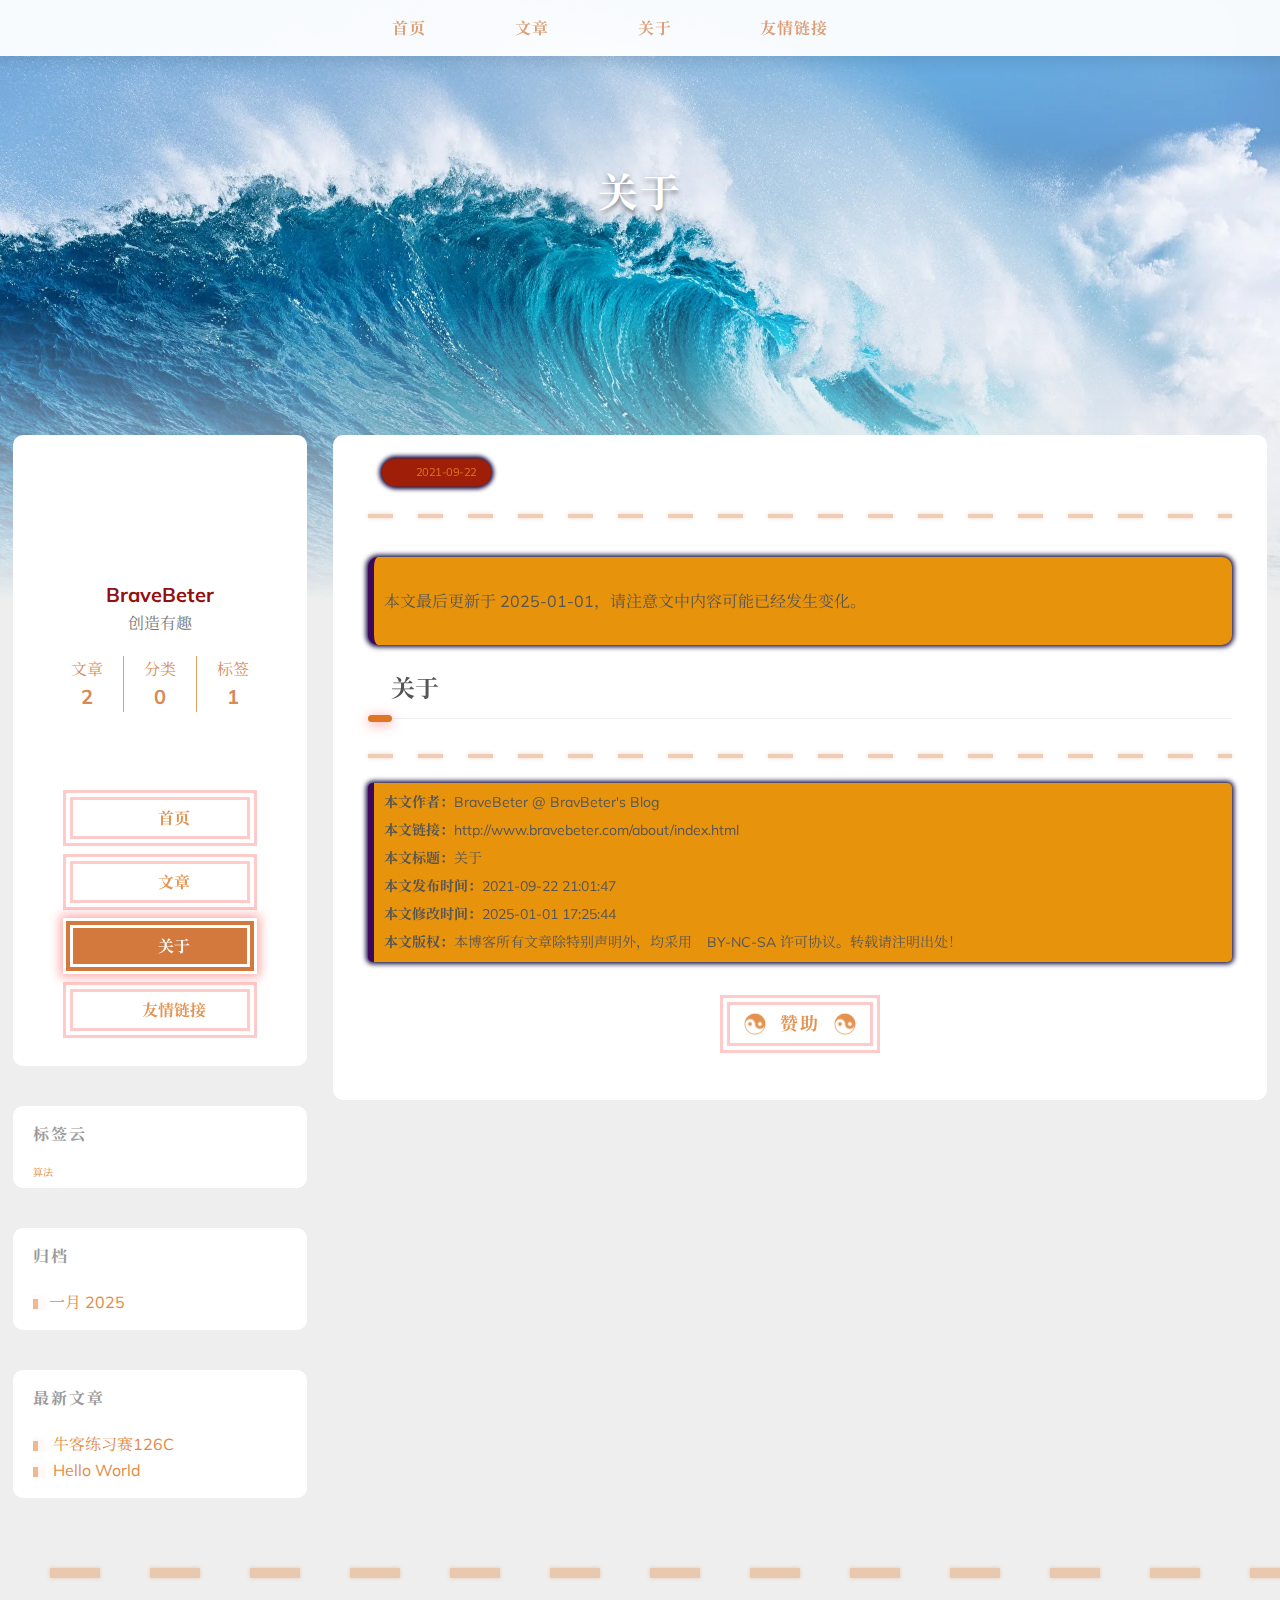
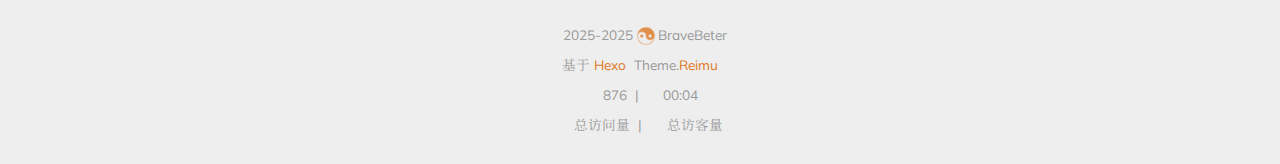
==== commit 33d8ae51: "Site updated: 2025-01-02 17:59:11" ====
--- a/about/index.html
+++ b/about/index.html
@@ -1,13 +1,39 @@
 
   <!DOCTYPE html>
-  <html lang="en"  >
+  <html lang="zh-CN"  >
   <head>
   <meta charset="utf-8">
   
-
-  
-
-  
+  <script src="https://www.googletagmanager.com/gtag/js?id=true"></script>
+  <script data-pjax>
+    window.dataLayer = window.dataLayer || [];
+
+    function gtag() {
+      dataLayer.push(arguments);
+    }
+
+    gtag('js', new Date());
+    gtag('config', 'true');
+  </script>
+
+
+  
+  <script>
+    (function(c,l,a,r,i,t,y){
+        c[a]=c[a]||function(){(c[a].q=c[a].q||[]).push(arguments)};
+        t=l.createElement(r);t.async=1;t.src="https://www.clarity.ms/tag/"+i;
+        y=l.getElementsByTagName(r)[0];y.parentNode.insertBefore(t,y);
+    })(window, document, "clarity", "script", "true");
+  </script>
+
+
+  
+  <script async src="https://hm.baidu.com/hm.js?true"></script>
+  <script data-pjax>
+    var _hmt = _hmt || [];
+    _hmt.push(["_trackPageview", location.pathname]);
+  </script>
+
 
   <script>window.REIMU_CONFIG = {};window.REIMU_CONFIG.icon_font = '4552607_tq6stt6tcg';window.REIMU_CONFIG.clipboard_tips = {"success":"复制成功(*^▽^*)","fail":"复制失败 (ﾟ⊿ﾟ)ﾂ","copyright":{"enable":true,"count":50,"content":"本文版权：本博客所有文章除特别声明外，均采用 BY-NC-SA 许可协议。转载请注明出处！"}};window.REIMU_CONFIG.outdate = {"enable":true,"daysAgo":180,"message":"本文最后更新于 {time}，请注意文中内容可能已经发生变化。"};window.REIMU_CONFIG.code_block = {"expand":true};</script>
   
@@ -33,7 +59,7 @@
 <meta property="og:url" content="http://www.bravebeter.com/about/index.html">
 <meta property="og:site_name" content="BravBeter&#39;s Blog">
 <meta property="og:description" content="关于">
-<meta property="og:locale" content="en_US">
+<meta property="og:locale" content="zh_CN">
 <meta property="og:image" content="http://www.bravebeter.com/images/banner.webp">
 <meta property="article:published_time" content="2021-09-22T13:01:47.000Z">
 <meta property="article:modified_time" content="2025-01-01T09:25:44.995Z">
@@ -83,7 +109,7 @@
           </svg>
         
       </div>
-      <div class="loading-word">少女祈祷中...</div>
+      <div class="loading-word">呼呼呼...</div>
     </div>
   </div>
   </div>
@@ -155,7 +181,7 @@
   </nav>
   <nav id="sub-nav">
     
-      <a id="nav-rss-link" class="nav-icon" href="/atom.xml" title="RSS Feed" target="_blank"></a>
+      <a id="nav-rss-link" class="nav-icon" href="/atom.xml" title="RSS 订阅" target="_blank"></a>
     
     
     
@@ -167,7 +193,7 @@
       
     </picture>
     
-      <img fetchpriority="high" src="/images/dongman.webp" alt="关于">
+      <img fetchpriority="high" src="/images/Ocean.webp" alt="关于">
     
   
   <div id="header-outer">
@@ -190,7 +216,7 @@
   </div>
 </header>
 
-        <div id="content"  class="sidebar-right" >
+        <div id="content" class="sidebar-left"  >
           <aside id="sidebar">
   
     <div id="aplayer" theme="var(--color-link)" data-aos="fade-up"></div>
@@ -206,23 +232,19 @@
 </div>
 <div class="sidebar-state">
   <div class="sidebar-state-article">
-    <div>Posts</div>
+    <div>文章</div>
     <div class="sidebar-state-number">2</div>
   </div>
   <div class="sidebar-state-category">
-    <div>Categories</div>
+    <div>分类</div>
     <div class="sidebar-state-number">0</div>
   </div>
   <div class="sidebar-state-tag">
-    <div>Tags</div>
-    <div class="sidebar-state-number">0</div>
+    <div>标签</div>
+    <div class="sidebar-state-number">1</div>
   </div>
 </div>
 <div class="sidebar-social">
-  
-    <div class="icon-email sidebar-social-icon">
-      <a href=2801611461@qq.com itemprop="url" target="_blank" aria-label="email" rel="noopener external nofollow noreferrer"></a>
-    </div>
   
     <div class="icon-github sidebar-social-icon">
       <a href=https://github.com/Luanxiaorui itemprop="url" target="_blank" aria-label="github" rel="noopener external nofollow noreferrer"></a>
@@ -281,9 +303,9 @@
       
   <div class="widget-wrapper">
     <div class="widget-wrap" data-aos="fade-up">
-      <h3 class="widget-title">Archives</h3>
-      <div class="widget">
-        <ul class="archive-list"><li class="archive-list-item"><a class="archive-list-link" href="/archives/2025/01/">January 2025</a></li></ul>
+      <h3 class="widget-title">标签云</h3>
+      <div class="widget tagcloud">
+        <a href="/tags/%E7%AE%97%E6%B3%95/" style="font-size: 10px;">算法</a>
       </div>
     </div>
   </div>
@@ -293,7 +315,19 @@
       
   <div class="widget-wrapper">
     <div class="widget-wrap" data-aos="fade-up">
-      <h3 class="widget-title">Recent Posts</h3>
+      <h3 class="widget-title">归档</h3>
+      <div class="widget">
+        <ul class="archive-list"><li class="archive-list-item"><a class="archive-list-link" href="/archives/2025/01/">一月 2025</a></li></ul>
+      </div>
+    </div>
+  </div>
+
+
+    
+      
+  <div class="widget-wrapper">
+    <div class="widget-wrap" data-aos="fade-up">
+      <h3 class="widget-title">最新文章</h3>
       <div class="widget">
         <ul>
           
@@ -356,10 +390,19 @@
         <div class="sponsor-wrapper">
   <div class="sponsor-button-wrapper">
     <div class="sponsor-icon rotate"></div>
-    <div class="sponsor-title">Sponsor</div>
+    <div class="sponsor-title">赞助</div>
     <div class="sponsor-icon rotate"></div>
   </div>
   <div class="sponsor-tip">请作者喝杯咖啡吧！</div>
+  
+    <div class="sponsor-qr">
+      
+        <div class="sponsor-qr-image-wrapper">
+          <img src="/images/alipay.jpg" alt=支付宝 width="200" />
+          <p class="sponsor-qr-name">支付宝</p>
+        </div>
+      
+    </div>
   
 </div>
       
@@ -399,7 +442,7 @@
     </div>
     
       <div>
-        Powered by&nbsp;<a href="https://hexo.io/" rel="noopener external nofollow noreferrer" target="_blank">Hexo</a>&nbsp;
+        基于&nbsp;<a href="https://hexo.io/" rel="noopener external nofollow noreferrer" target="_blank">Hexo</a>&nbsp;
         Theme.<a href="https://github.com/D-Sketon/hexo-theme-reimu" rel="noopener external nofollow noreferrer" target="_blank">Reimu</a>
       </div>
     
@@ -417,10 +460,10 @@
     
       <div>
         <span class="icon-eye"></span>
-        <span id="busuanzi_container_site_pv">Number of visits&nbsp;<span id="busuanzi_value_site_pv"></span></span>
+        <span id="busuanzi_container_site_pv">总访问量&nbsp;<span id="busuanzi_value_site_pv"></span></span>
         &nbsp;|&nbsp;
         <span class="icon-user"></span>
-        <span id="busuanzi_container_site_uv">Number of visitors&nbsp;<span id="busuanzi_value_site_uv"></span></span>
+        <span id="busuanzi_container_site_uv">总访客量&nbsp;<span id="busuanzi_value_site_uv"></span></span>
       </div>
     
   </div>
@@ -444,23 +487,19 @@
 </div>
 <div class="sidebar-state">
   <div class="sidebar-state-article">
-    <div>Posts</div>
+    <div>文章</div>
     <div class="sidebar-state-number">2</div>
   </div>
   <div class="sidebar-state-category">
-    <div>Categories</div>
+    <div>分类</div>
     <div class="sidebar-state-number">0</div>
   </div>
   <div class="sidebar-state-tag">
-    <div>Tags</div>
-    <div class="sidebar-state-number">0</div>
+    <div>标签</div>
+    <div class="sidebar-state-number">1</div>
   </div>
 </div>
 <div class="sidebar-social">
-  
-    <div class="icon-email sidebar-social-icon">
-      <a href=2801611461@qq.com itemprop="url" target="_blank" aria-label="email" rel="noopener external nofollow noreferrer"></a>
-    </div>
   
     <div class="icon-github sidebar-social-icon">
       <a href=https://github.com/Luanxiaorui itemprop="url" target="_blank" aria-label="github" rel="noopener external nofollow noreferrer"></a>
--- a/css/style.css
+++ b/css/style.css
@@ -1,12 +1,12 @@
 :root {
-  --red-0: #f00;
-  --red-1: #ff5252;
-  --red-2: #ff7c7c;
-  --red-3: #ffafaf;
-  --red-4: #ffd0d0;
-  --red-5: #ffe4e4;
-  --red-5-5: #ffecec;
-  --red-6: #fff3f3;
+  --red-0: #c8580d;
+  --red-1: #dd7724;
+  --red-2: #920f0f;
+  --red-3: #eeffaf;
+  --red-4: #3d075b;
+  --red-5: #9e1e07;
+  --red-5-5: #e8930c;
+  --red-6: #120a40;
   --grey-9: #999;
   --grey-7: #777;
   --color-archive-year: #000;
@@ -355,9 +355,6 @@
 }
 .icon-github:before {
   content: "\e619";
-}
-.icon-email:before {
-  content: "\e63c";
 }
 .sidebar-btn-wrapper .sidebar-toc-btn:before {
   font-family: "iconfont";
@@ -2682,9 +2679,6 @@
 .sidebar-social-icon:hover {
   transform: scale(1.2);
 }
-.icon-email {
-  color: var(--red-2);
-}
 .icon-github {
   color: #191717;
 }
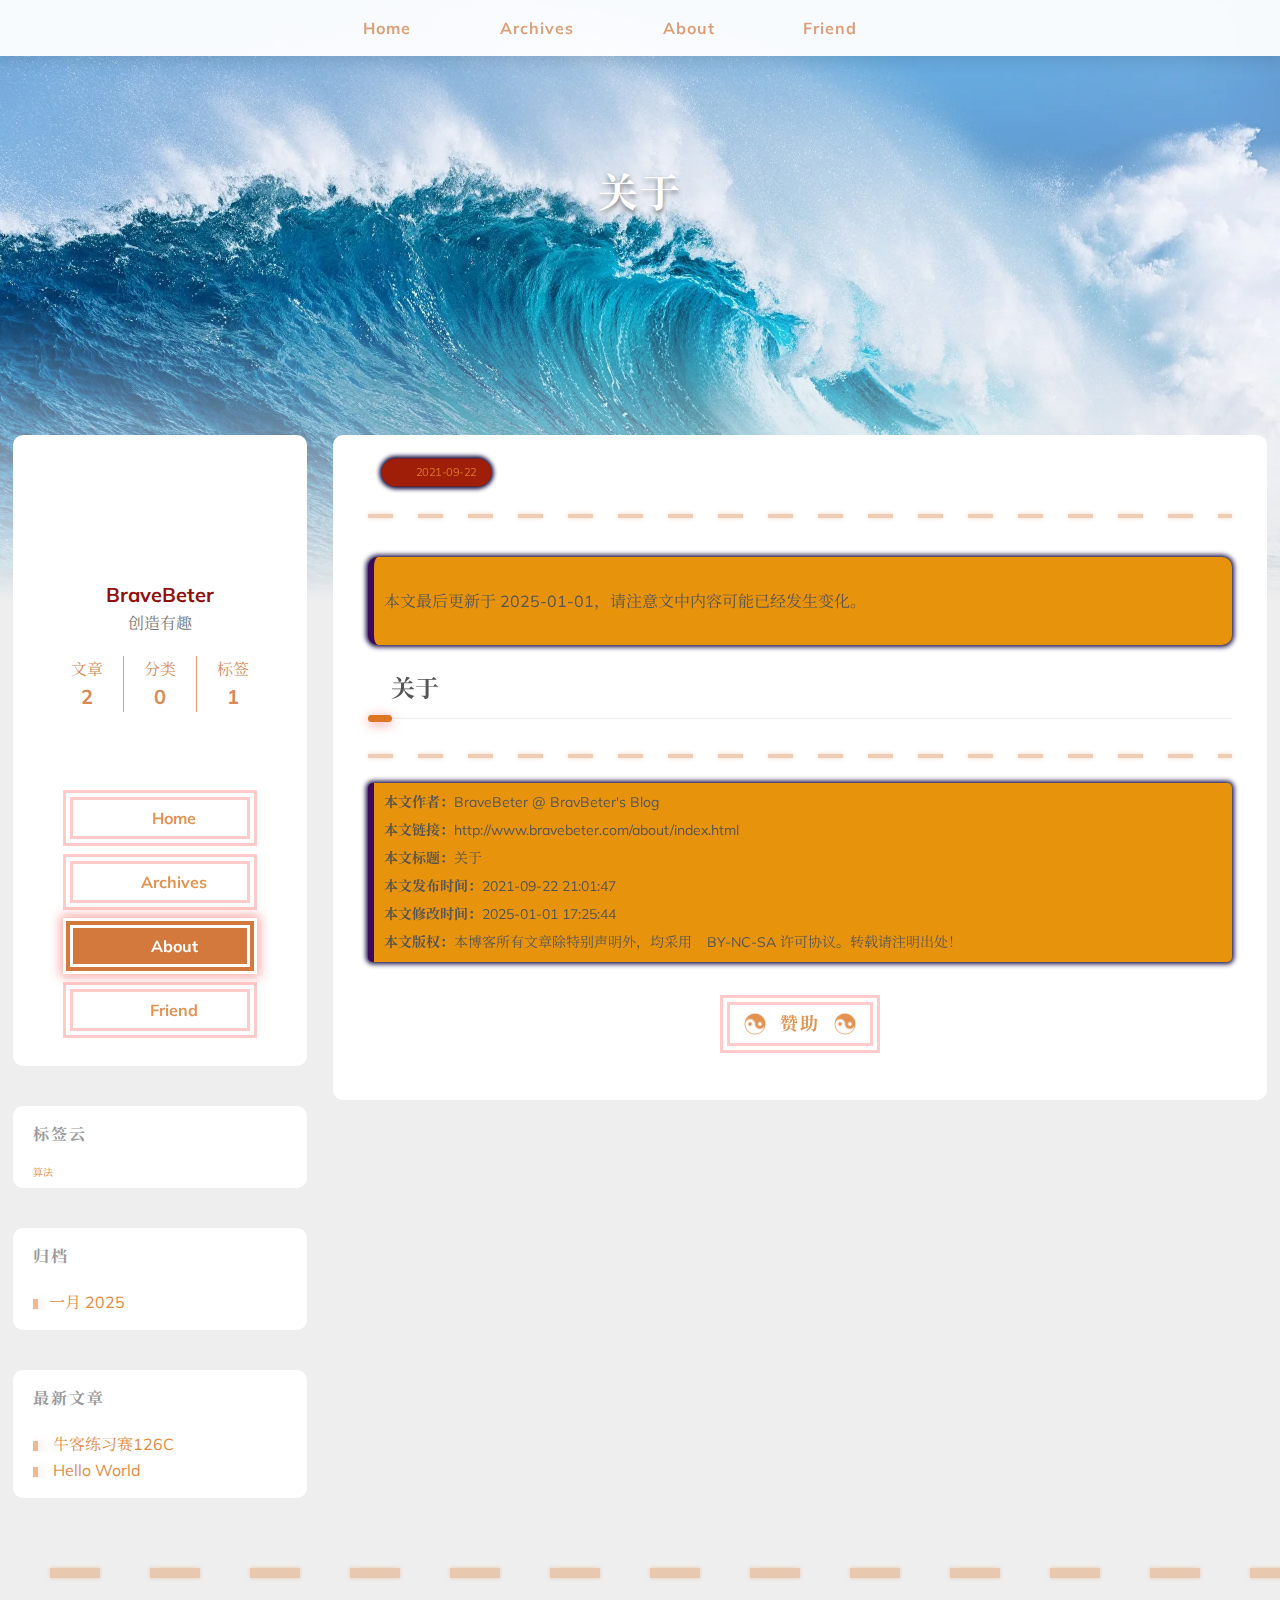
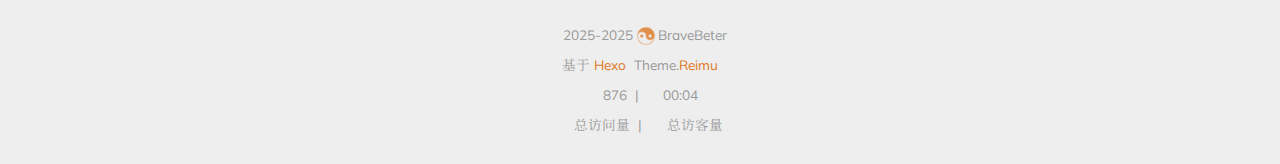
==== commit 6deaad0c: "Site updated: 2025-01-02 18:05:39" ====
--- a/about/index.html
+++ b/about/index.html
@@ -152,28 +152,28 @@
           <div class="main-nav-icon icon rotate">
             &#xe62b;
           </div>
-          <a class="main-nav-link" href="/">首页</a>
+          <a class="main-nav-link" href="/">Home</a>
         </span>
       
         <span class="main-nav-link-wrap">
           <div class="main-nav-icon icon rotate">
             &#xe62b;
           </div>
-          <a class="main-nav-link" href="/archives">文章</a>
+          <a class="main-nav-link" href="/archives">Archives</a>
         </span>
       
         <span class="main-nav-link-wrap">
           <div class="main-nav-icon icon rotate">
             &#xe62b;
           </div>
-          <a class="main-nav-link" href="/about">关于</a>
+          <a class="main-nav-link" href="/about">About</a>
         </span>
       
         <span class="main-nav-link-wrap">
           <div class="main-nav-icon icon rotate">
             &#xe62b;
           </div>
-          <a class="main-nav-link" href="/friend">友情链接</a>
+          <a class="main-nav-link" href="/friend">Friend</a>
         </span>
       
     
@@ -255,35 +255,35 @@
   
     
       <div class="sidebar-menu-link-wrap">
-        <a class="sidebar-menu-link-dummy" href="/" aria-label="首页"></a>
+        <a class="sidebar-menu-link-dummy" href="/" aria-label="Home"></a>
         <div class="sidebar-menu-icon icon rotate">
           &#xe62b;
         </div>
-        <div class="sidebar-menu-link">首页</div>
+        <div class="sidebar-menu-link">Home</div>
       </div>
     
       <div class="sidebar-menu-link-wrap">
-        <a class="sidebar-menu-link-dummy" href="/archives" aria-label="文章"></a>
+        <a class="sidebar-menu-link-dummy" href="/archives" aria-label="Archives"></a>
         <div class="sidebar-menu-icon icon rotate">
           &#xe62b;
         </div>
-        <div class="sidebar-menu-link">文章</div>
+        <div class="sidebar-menu-link">Archives</div>
       </div>
     
       <div class="sidebar-menu-link-wrap">
-        <a class="sidebar-menu-link-dummy" href="/about" aria-label="关于"></a>
+        <a class="sidebar-menu-link-dummy" href="/about" aria-label="About"></a>
         <div class="sidebar-menu-icon icon rotate">
           &#xe62b;
         </div>
-        <div class="sidebar-menu-link">关于</div>
+        <div class="sidebar-menu-link">About</div>
       </div>
     
       <div class="sidebar-menu-link-wrap">
-        <a class="sidebar-menu-link-dummy" href="/friend" aria-label="友情链接"></a>
+        <a class="sidebar-menu-link-dummy" href="/friend" aria-label="Friend"></a>
         <div class="sidebar-menu-icon icon rotate">
           &#xe62b;
         </div>
-        <div class="sidebar-menu-link">友情链接</div>
+        <div class="sidebar-menu-link">Friend</div>
       </div>
     
   
@@ -510,35 +510,35 @@
   
     
       <div class="sidebar-menu-link-wrap">
-        <a class="sidebar-menu-link-dummy" href="/" aria-label="首页"></a>
+        <a class="sidebar-menu-link-dummy" href="/" aria-label="Home"></a>
         <div class="sidebar-menu-icon icon rotate">
           &#xe62b;
         </div>
-        <div class="sidebar-menu-link">首页</div>
+        <div class="sidebar-menu-link">Home</div>
       </div>
     
       <div class="sidebar-menu-link-wrap">
-        <a class="sidebar-menu-link-dummy" href="/archives" aria-label="文章"></a>
+        <a class="sidebar-menu-link-dummy" href="/archives" aria-label="Archives"></a>
         <div class="sidebar-menu-icon icon rotate">
           &#xe62b;
         </div>
-        <div class="sidebar-menu-link">文章</div>
+        <div class="sidebar-menu-link">Archives</div>
       </div>
     
       <div class="sidebar-menu-link-wrap">
-        <a class="sidebar-menu-link-dummy" href="/about" aria-label="关于"></a>
+        <a class="sidebar-menu-link-dummy" href="/about" aria-label="About"></a>
         <div class="sidebar-menu-icon icon rotate">
           &#xe62b;
         </div>
-        <div class="sidebar-menu-link">关于</div>
+        <div class="sidebar-menu-link">About</div>
       </div>
     
       <div class="sidebar-menu-link-wrap">
-        <a class="sidebar-menu-link-dummy" href="/friend" aria-label="友情链接"></a>
+        <a class="sidebar-menu-link-dummy" href="/friend" aria-label="Friend"></a>
         <div class="sidebar-menu-icon icon rotate">
           &#xe62b;
         </div>
-        <div class="sidebar-menu-link">友情链接</div>
+        <div class="sidebar-menu-link">Friend</div>
       </div>
     
   
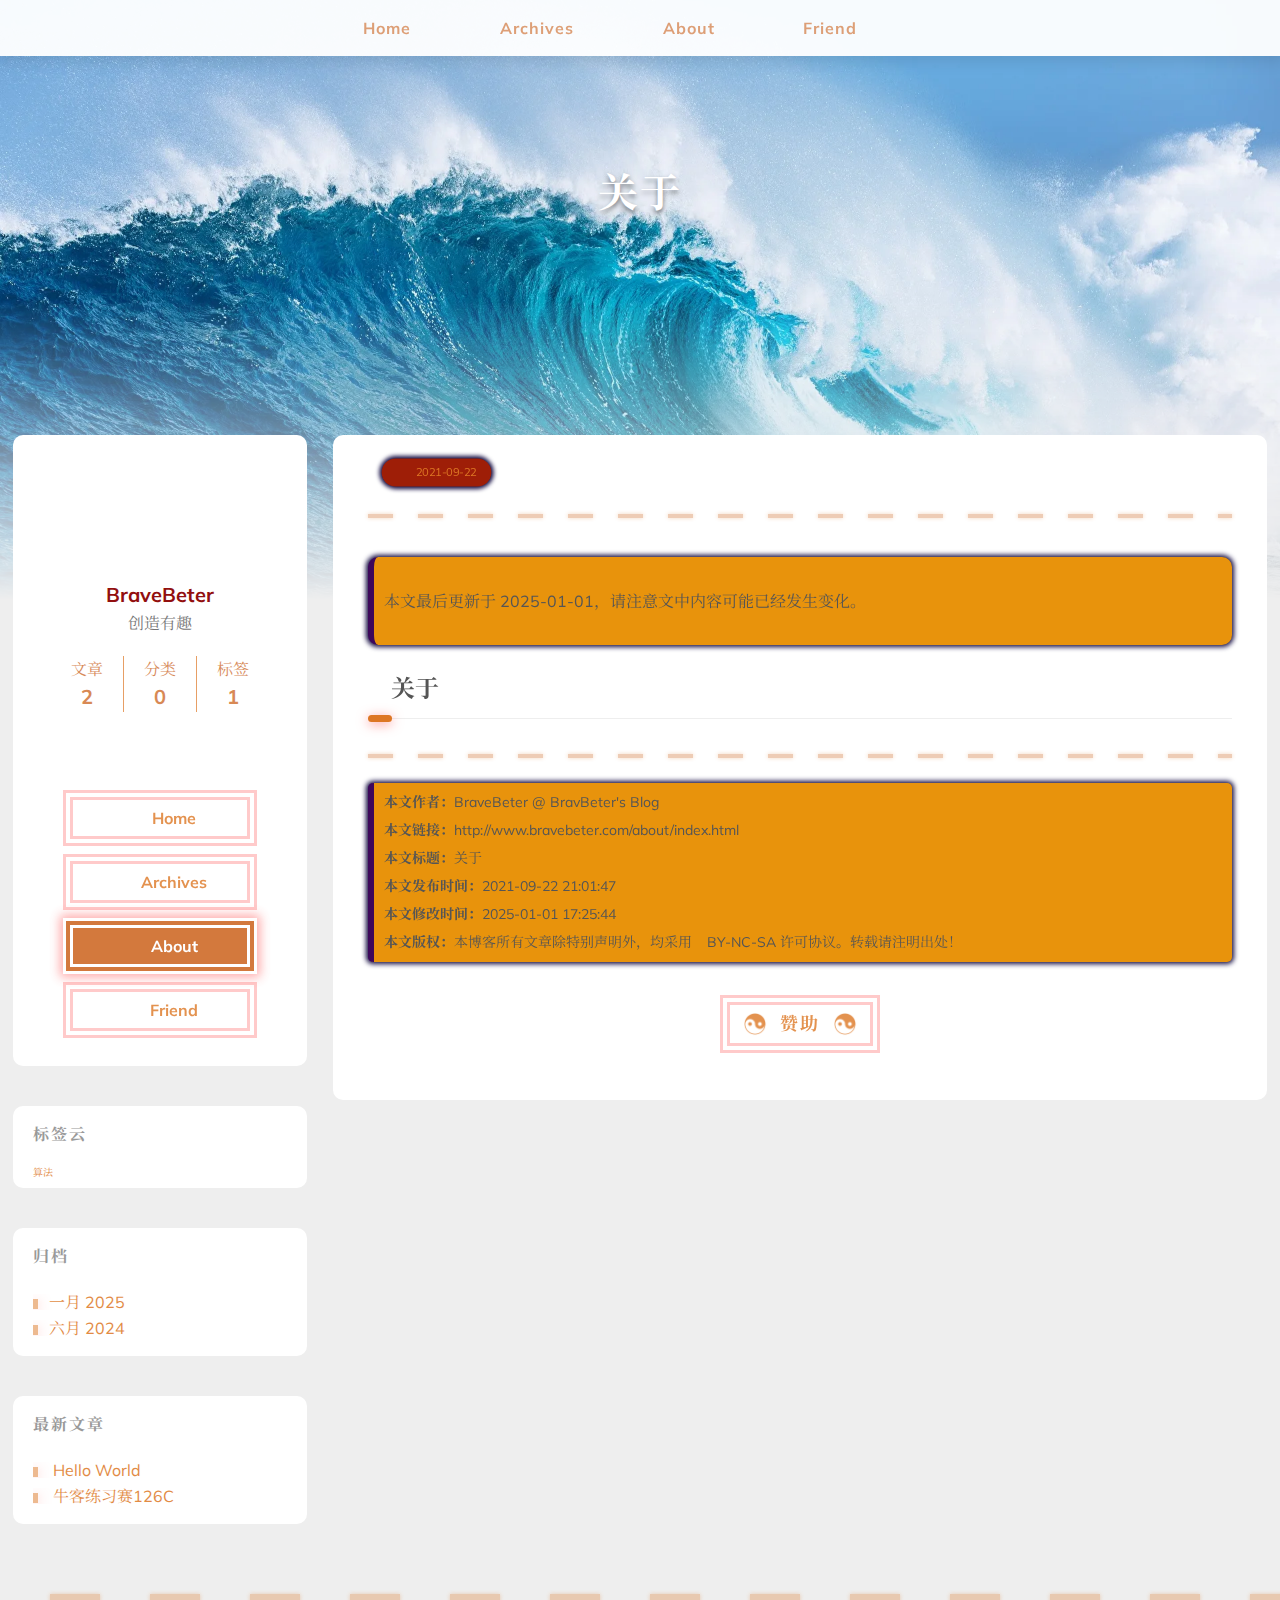
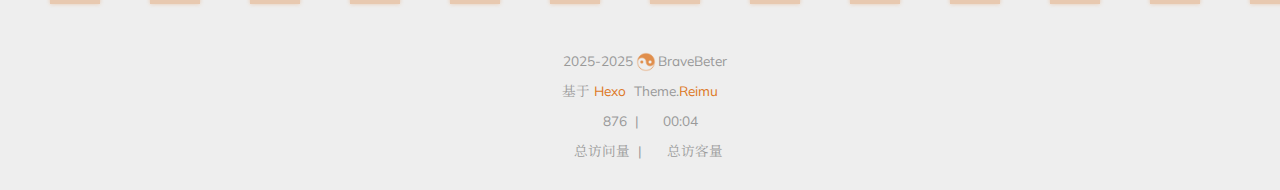
==== commit f66d8821: "Site updated: 2025-01-02 18:31:17" ====
--- a/about/index.html
+++ b/about/index.html
@@ -317,7 +317,7 @@
     <div class="widget-wrap" data-aos="fade-up">
       <h3 class="widget-title">归档</h3>
       <div class="widget">
-        <ul class="archive-list"><li class="archive-list-item"><a class="archive-list-link" href="/archives/2025/01/">一月 2025</a></li></ul>
+        <ul class="archive-list"><li class="archive-list-item"><a class="archive-list-link" href="/archives/2025/01/">一月 2025</a></li><li class="archive-list-item"><a class="archive-list-link" href="/archives/2024/06/">六月 2024</a></li></ul>
       </div>
     </div>
   </div>
@@ -332,11 +332,11 @@
         <ul>
           
             <li>
-              <a href="/2025/01/01/%E7%89%9B%E5%AE%A2%E7%BB%83%E4%B9%A0%E8%B5%9B126C/?">牛客练习赛126C</a>
+              <a href="/2025/01/01/hello-world/?">Hello World</a>
             </li>
           
             <li>
-              <a href="/2025/01/01/hello-world/?">Hello World</a>
+              <a href="/2024/06/07/%E7%89%9B%E5%AE%A2%E7%BB%83%E4%B9%A0%E8%B5%9B126C/?">牛客练习赛126C</a>
             </li>
           
         </ul>
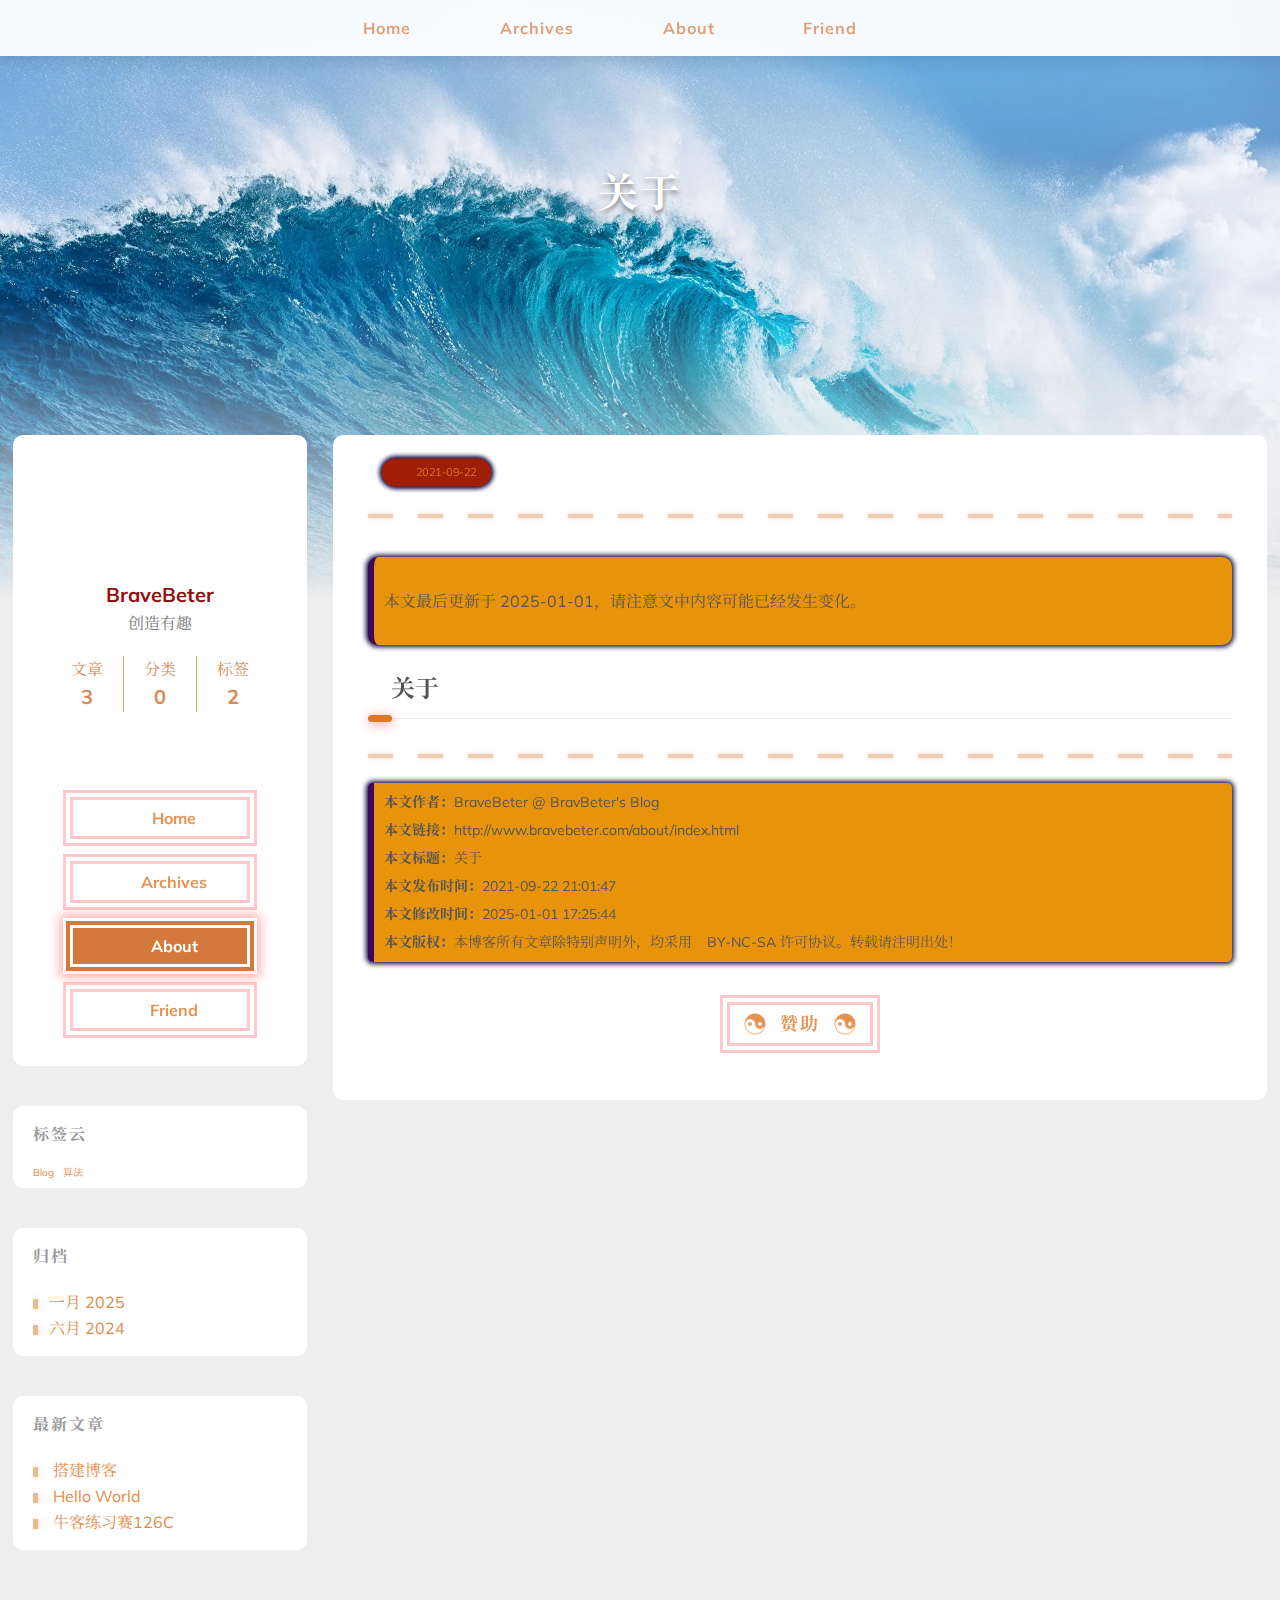
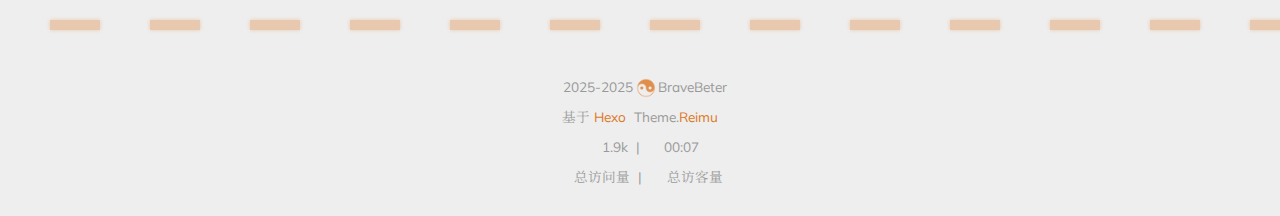
==== commit 07a22d36: "Site updated: 2025-01-14 23:45:40" ====
--- a/about/index.html
+++ b/about/index.html
@@ -233,7 +233,7 @@
 <div class="sidebar-state">
   <div class="sidebar-state-article">
     <div>文章</div>
-    <div class="sidebar-state-number">2</div>
+    <div class="sidebar-state-number">3</div>
   </div>
   <div class="sidebar-state-category">
     <div>分类</div>
@@ -241,7 +241,7 @@
   </div>
   <div class="sidebar-state-tag">
     <div>标签</div>
-    <div class="sidebar-state-number">1</div>
+    <div class="sidebar-state-number">2</div>
   </div>
 </div>
 <div class="sidebar-social">
@@ -305,7 +305,7 @@
     <div class="widget-wrap" data-aos="fade-up">
       <h3 class="widget-title">标签云</h3>
       <div class="widget tagcloud">
-        <a href="/tags/%E7%AE%97%E6%B3%95/" style="font-size: 10px;">算法</a>
+        <a href="/tags/Blog/" style="font-size: 10px;">Blog</a> <a href="/tags/%E7%AE%97%E6%B3%95/" style="font-size: 10px;">算法</a>
       </div>
     </div>
   </div>
@@ -330,6 +330,10 @@
       <h3 class="widget-title">最新文章</h3>
       <div class="widget">
         <ul>
+          
+            <li>
+              <a href="/2025/01/14/%E6%90%AD%E5%BB%BA%E5%8D%9A%E5%AE%A2/?">搭建博客</a>
+            </li>
           
             <li>
               <a href="/2025/01/01/hello-world/?">Hello World</a>
@@ -449,10 +453,10 @@
     
       <div>
         <span class="icon-brush"></span>
-        876
+        1.9k
         &nbsp;|&nbsp;
         <span class="icon-coffee"></span>
-        00:04
+        00:07
       </div>
     
     
@@ -488,7 +492,7 @@
 <div class="sidebar-state">
   <div class="sidebar-state-article">
     <div>文章</div>
-    <div class="sidebar-state-number">2</div>
+    <div class="sidebar-state-number">3</div>
   </div>
   <div class="sidebar-state-category">
     <div>分类</div>
@@ -496,7 +500,7 @@
   </div>
   <div class="sidebar-state-tag">
     <div>标签</div>
-    <div class="sidebar-state-number">1</div>
+    <div class="sidebar-state-number">2</div>
   </div>
 </div>
 <div class="sidebar-social">
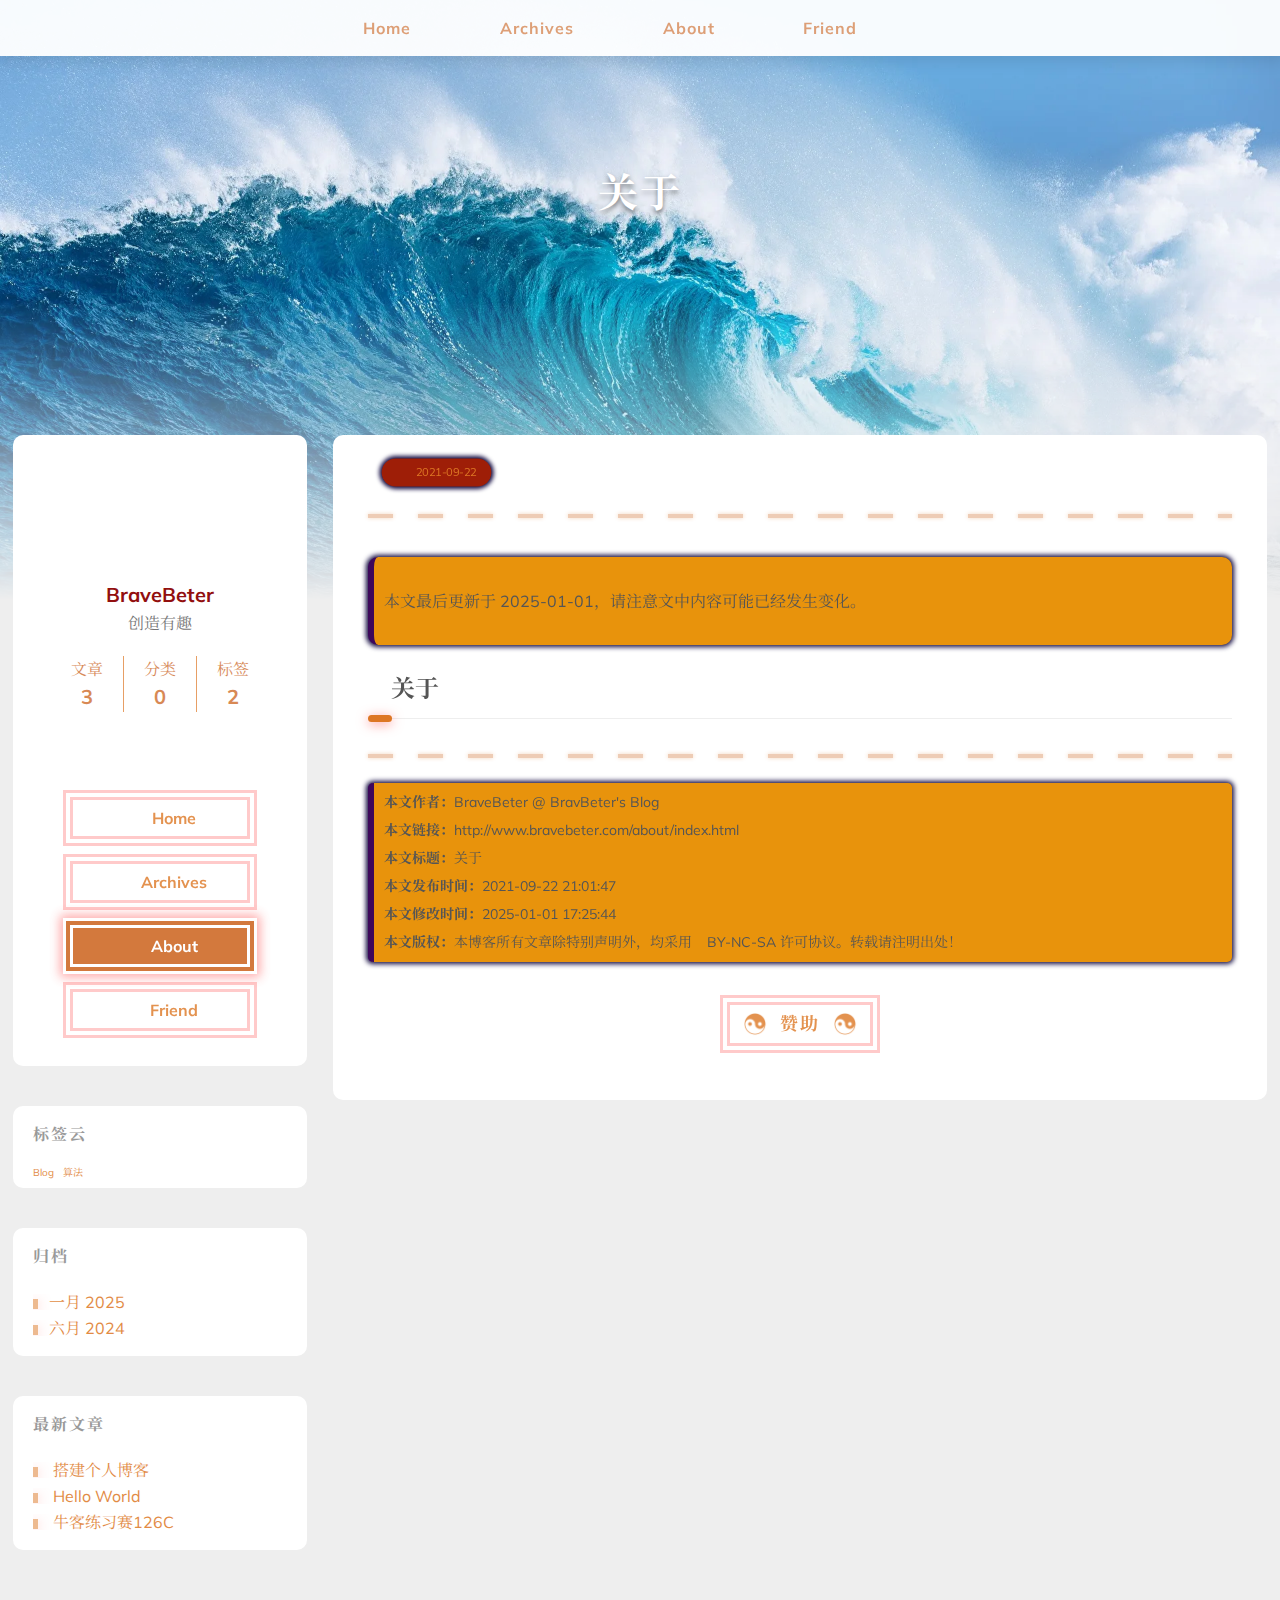
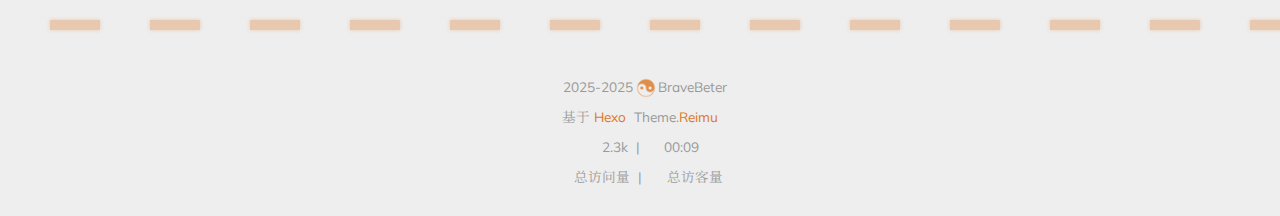
==== commit c026bcb6: "Site updated: 2025-01-15 16:13:06" ====
--- a/about/index.html
+++ b/about/index.html
@@ -332,7 +332,7 @@
         <ul>
           
             <li>
-              <a href="/2025/01/14/%E6%90%AD%E5%BB%BA%E5%8D%9A%E5%AE%A2/?">搭建博客</a>
+              <a href="/2025/01/14/%E6%90%AD%E5%BB%BA%E5%8D%9A%E5%AE%A2/?">搭建个人博客</a>
             </li>
           
             <li>
@@ -453,10 +453,10 @@
     
       <div>
         <span class="icon-brush"></span>
-        1.9k
+        2.3k
         &nbsp;|&nbsp;
         <span class="icon-coffee"></span>
-        00:07
+        00:09
       </div>
     
     
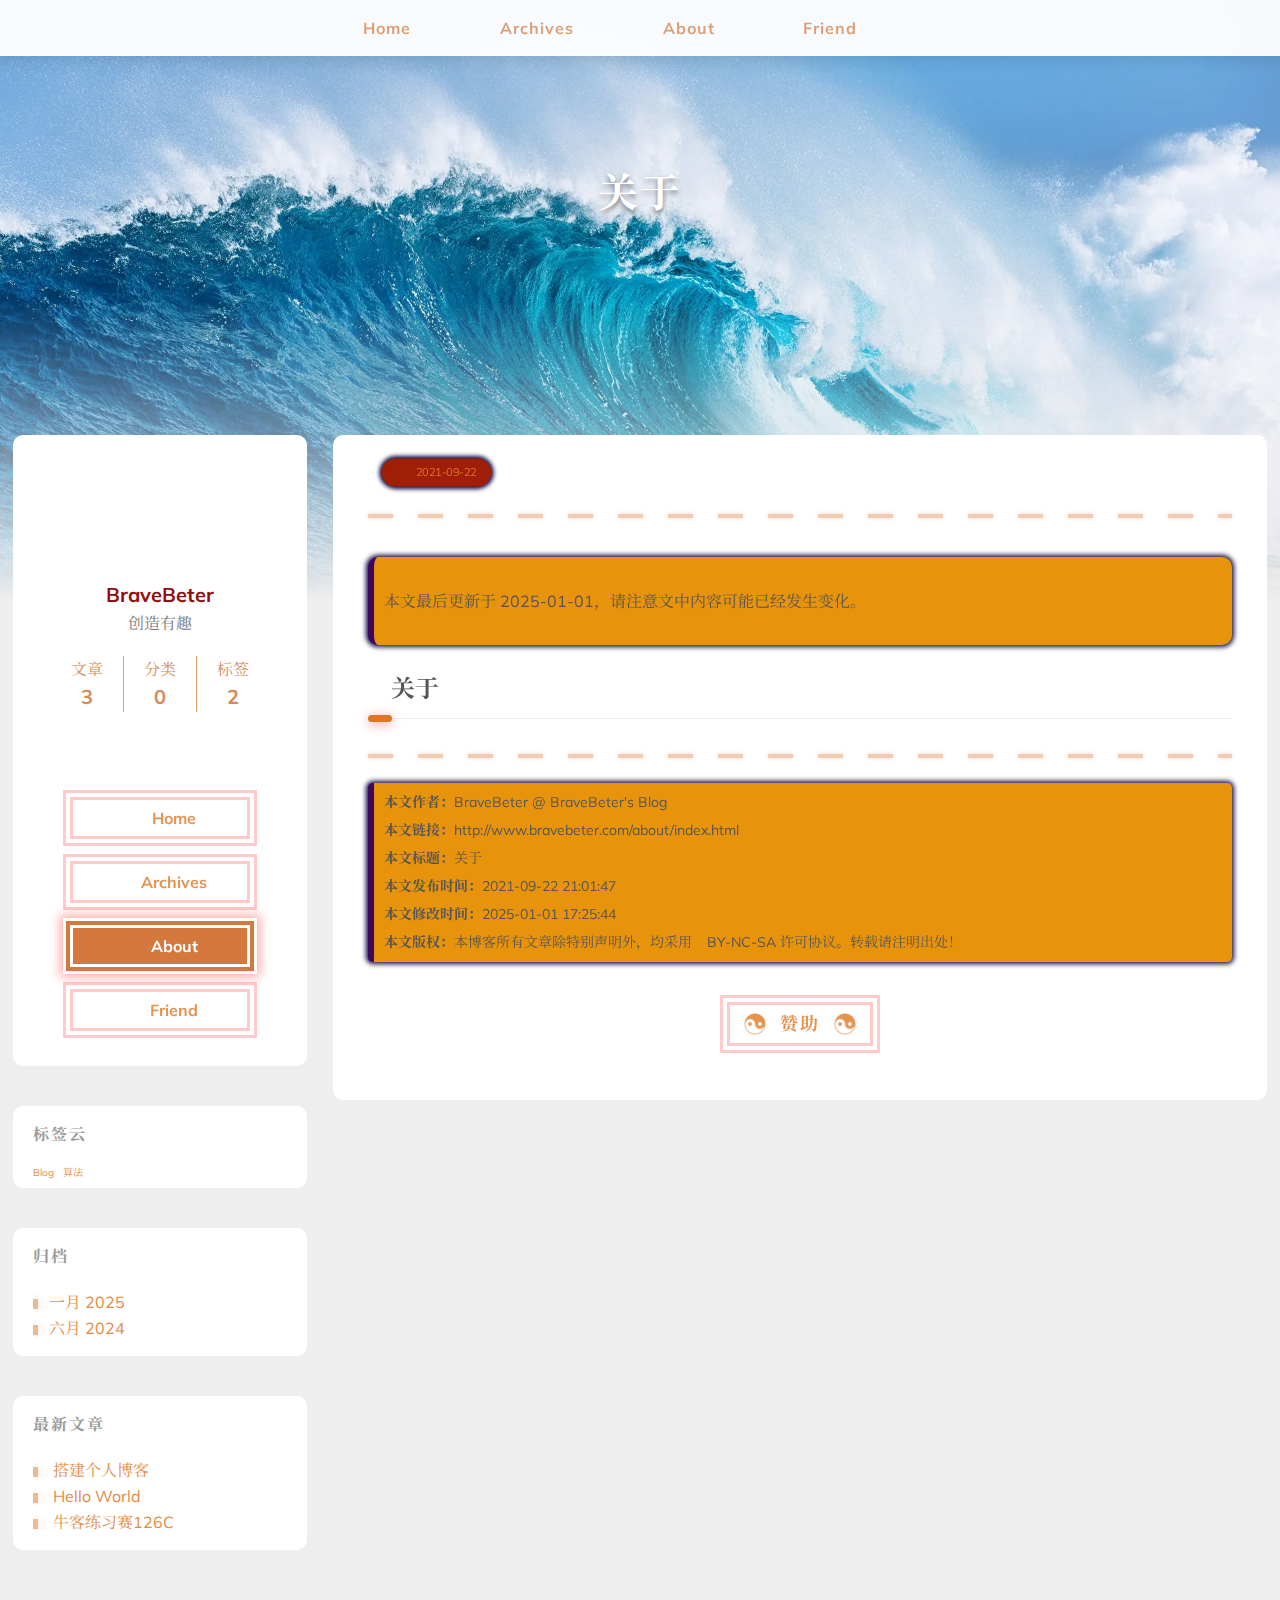
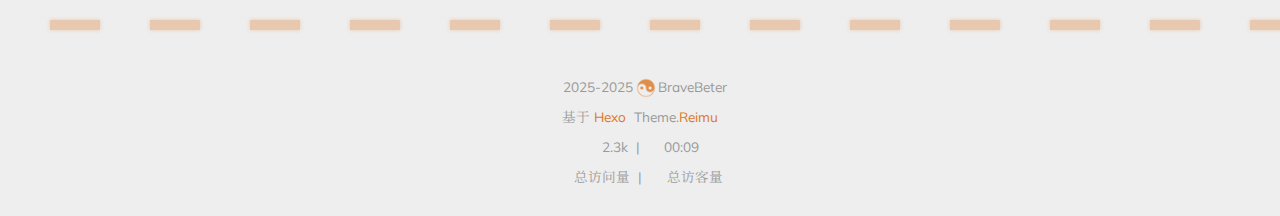
==== commit 75a5b981: "Site updated: 2025-01-15 22:39:56" ====
--- a/about/index.html
+++ b/about/index.html
@@ -40,7 +40,7 @@
   <title>
     关于 |
     
-    BravBeter&#39;s Blog
+    BraveBeter&#39;s Blog
   </title>
   <meta name="viewport" content="width=device-width, initial-scale=1, shrink-to-fit=no">
   <link rel="preconnect" href="https://fonts.gstatic.com/" crossorigin><link rel="preload" as="style" href="https://fonts.googleapis.com/css?family=Mulish:400,400italic,700,700italic%7CNoto%20Serif%20SC:400,400italic,700,700italic&display=swap"><link rel="stylesheet" href="https://fonts.googleapis.com/css?family=Mulish:400,400italic,700,700italic%7CNoto%20Serif%20SC:400,400italic,700,700italic&display=swap" media="print" onload="this.media&#x3D;&#39;all&#39;">
@@ -57,7 +57,7 @@
 <meta property="og:type" content="website">
 <meta property="og:title" content="关于">
 <meta property="og:url" content="http://www.bravebeter.com/about/index.html">
-<meta property="og:site_name" content="BravBeter&#39;s Blog">
+<meta property="og:site_name" content="BraveBeter&#39;s Blog">
 <meta property="og:description" content="关于">
 <meta property="og:locale" content="zh_CN">
 <meta property="og:image" content="http://www.bravebeter.com/images/banner.webp">
@@ -69,7 +69,7 @@
 <meta name="twitter:image" content="http://www.bravebeter.com/images/banner.webp">
   
   
-    <link rel="alternate" href="/atom.xml" title="BravBeter's Blog" type="application/atom+xml">
+    <link rel="alternate" href="/atom.xml" title="BraveBeter's Blog" type="application/atom+xml">
   
   
     <link rel="shortcut icon" href="/images/favicon.ico">
@@ -381,7 +381,7 @@
     <footer class="article-footer">
       
         <blockquote class="article-copyright">
-    <p><strong>本文作者：</strong>BraveBeter @ BravBeter's Blog</p>
+    <p><strong>本文作者：</strong>BraveBeter @ BraveBeter's Blog</p>
     <p><strong>本文链接：</strong><a href="http://www.bravebeter.com/about/index.html">http://www.bravebeter.com/about/index.html</a></p>
     <p><strong>本文标题：</strong>关于</p>
     <p><strong>本文发布时间：</strong>2021-09-22 21:01:47</p>
